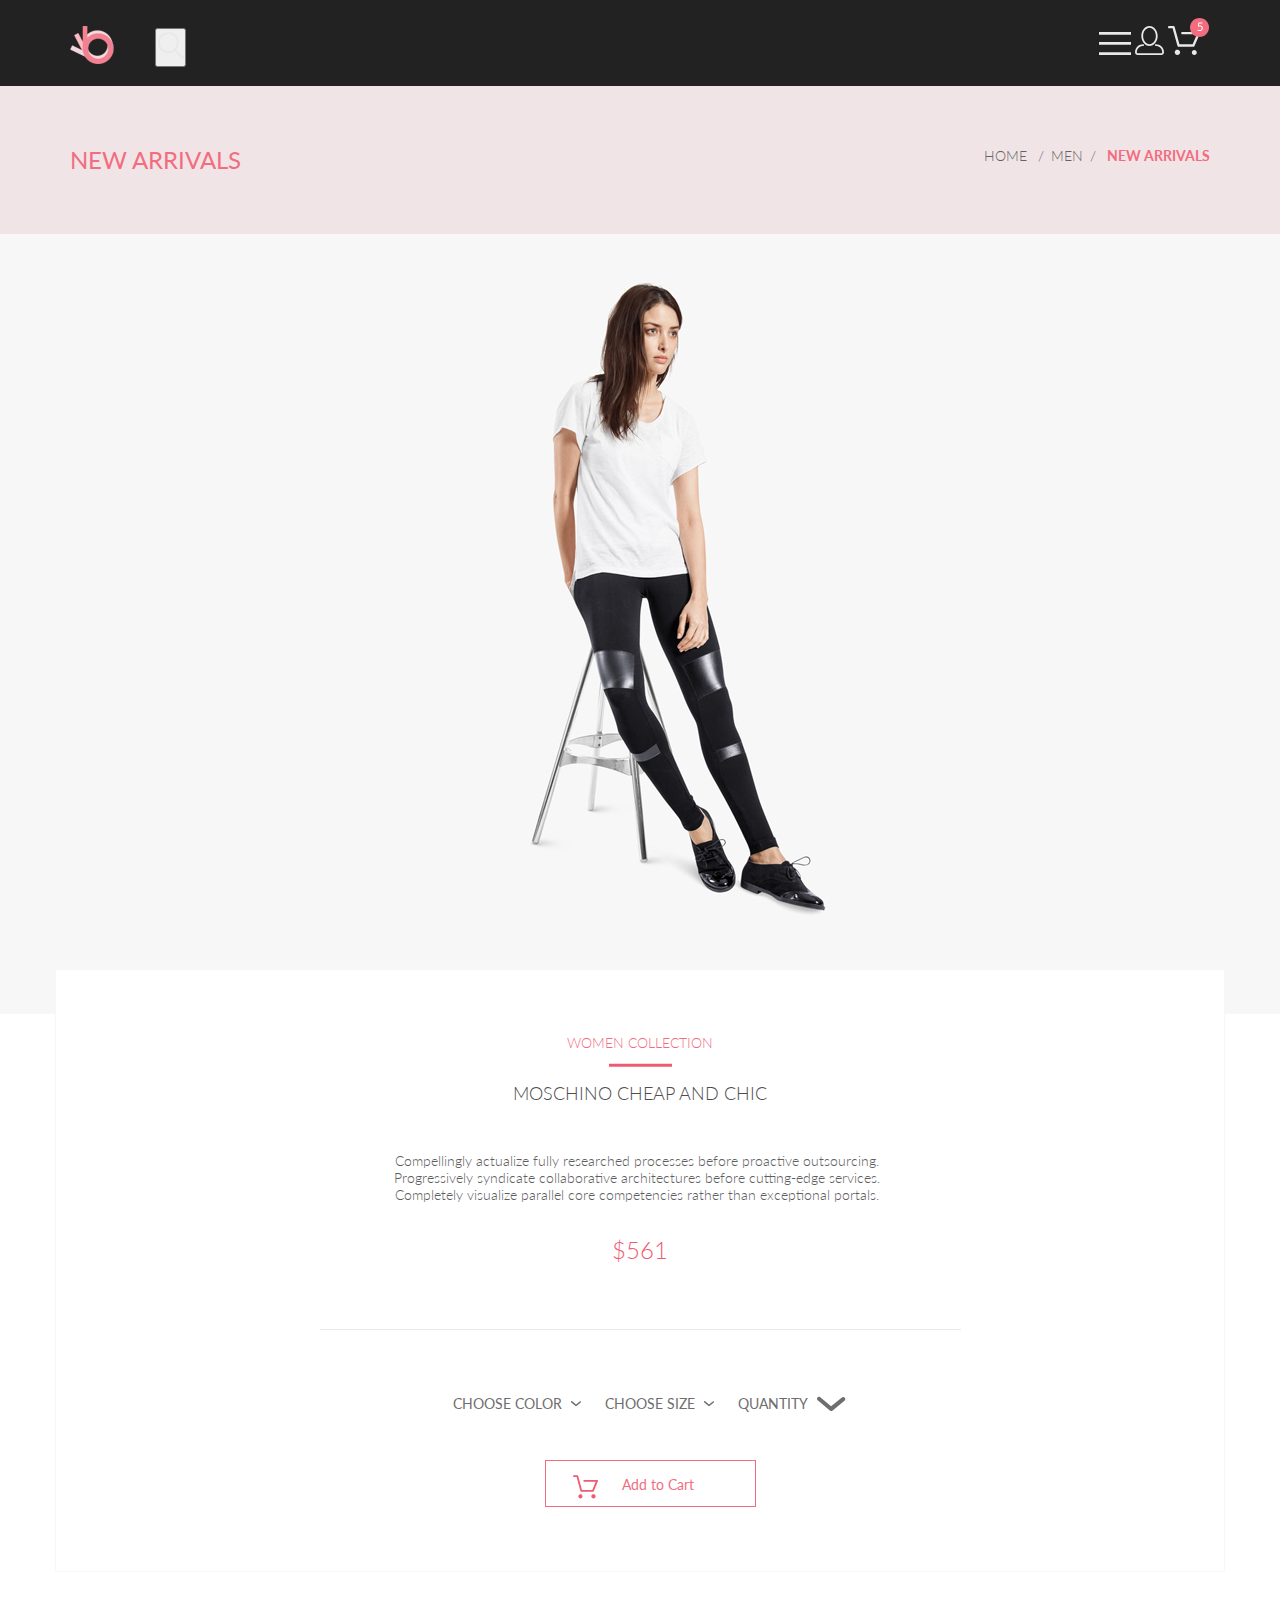
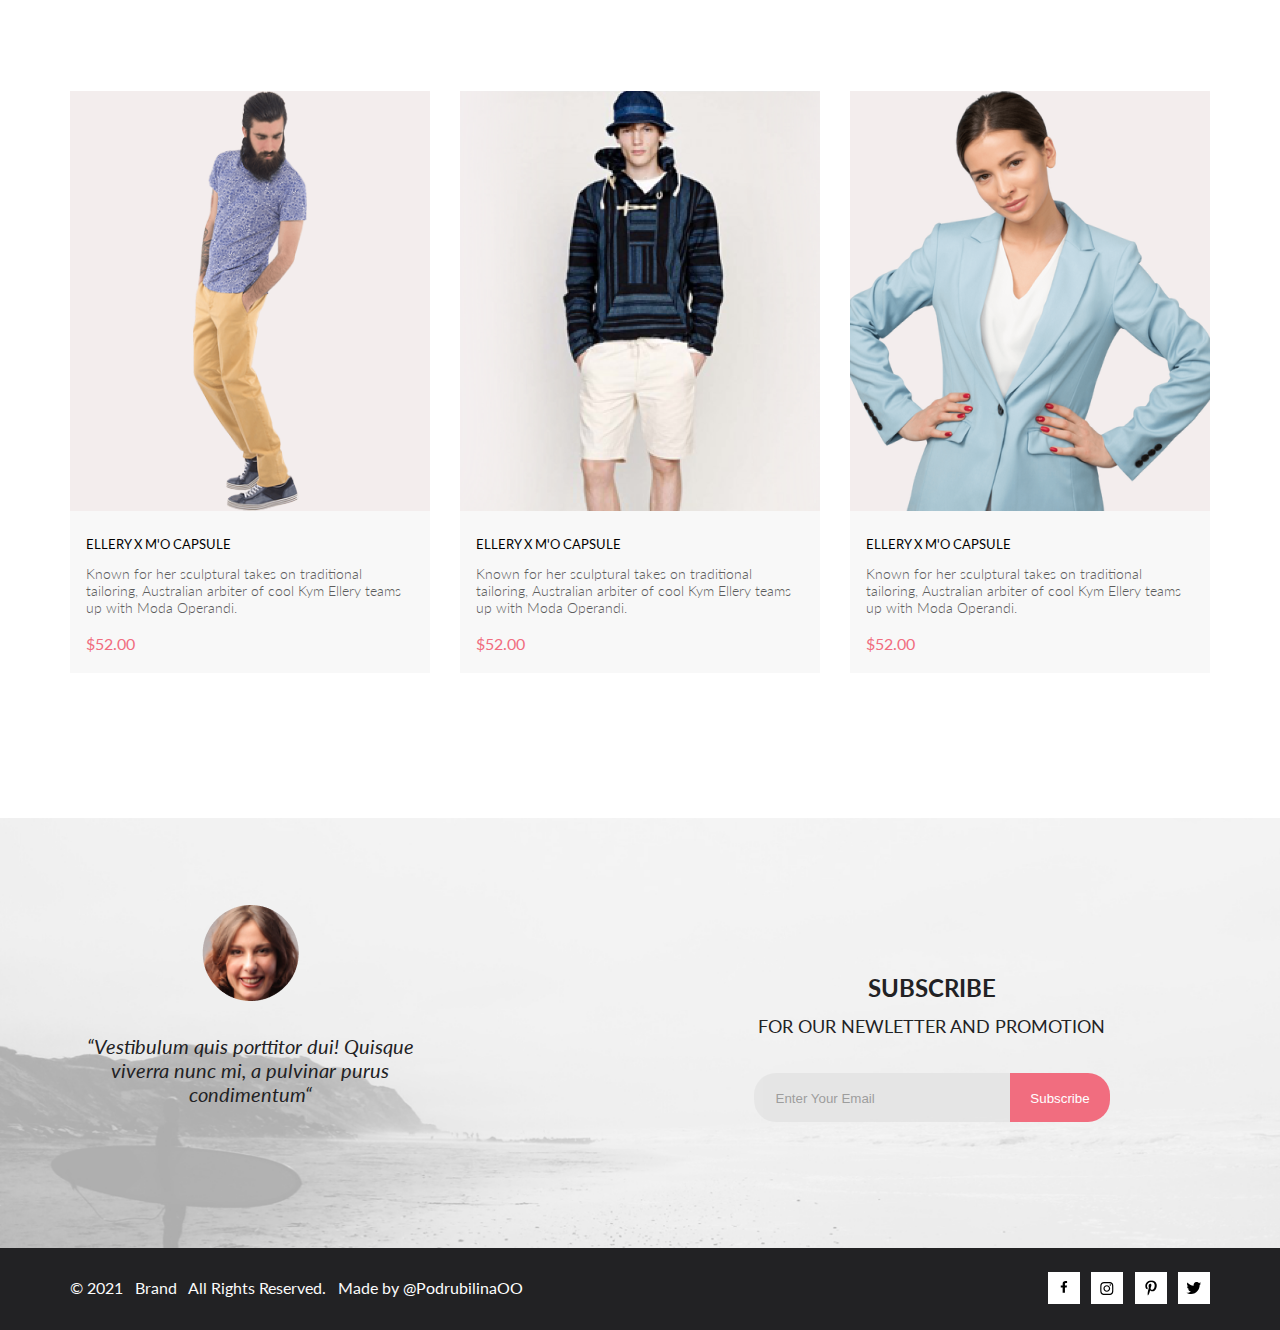
==== card.html @ dadfc2e2 "Add all files" ====
<!DOCTYPE html>
<html lang="en">

<head>
    <meta charset="UTF-8">
    <meta http-equiv="X-UA-Compatible" content="IE=edge">
    <meta name="viewport" content="width=, initial-scale=1.0">
    <title>Product card</title>

    <link rel="preconnect" href="https://fonts.googleapis.com">
    <link rel="preconnect" href="https://fonts.gstatic.com" crossorigin>
    <link href="https://fonts.googleapis.com/css2?family=Lato:ital,wght@0,300;0,400;0,700;0,900;1,400&display=swap"
        rel="stylesheet">

    <link rel="stylesheet" href="styles/styles.css">
</head>

<body>

    <!-----------------Sprite------------------->

    <svg style="display: none;">

        <symbol id="facebook" viewBox="0 0 11 16">
            <g>
                <path
                    d="M9.08836 8.28L9.50686 5.61602H6.89022V3.88729C6.89022 3.15847 7.25574 2.44806 8.42765 2.44806H9.61722V0.179975C9.61722 0.179975 8.53772 0 7.50561 0C5.35073 0 3.9422 1.27593 3.9422 3.5857V5.61602H1.54688V8.28H3.9422V14.72H6.89022V8.28H9.08836Z" />
            </g>

        </symbol>
        <symbol id="instagram" viewBox="0 0 16 17">
            <g>
                <path
                    d="M8.13897 4.68159C6.02383 4.68159 4.31774 6.38491 4.31774 8.49663C4.31774 10.6083 6.02383 12.3117 8.13897 12.3117C10.2541 12.3117 11.9602 10.6083 11.9602 8.49663C11.9602 6.38491 10.2541 4.68159 8.13897 4.68159ZM8.13897 10.9769C6.77211 10.9769 5.65467 9.8646 5.65467 8.49663C5.65467 7.12866 6.76878 6.01636 8.13897 6.01636C9.50915 6.01636 10.6233 7.12866 10.6233 8.49663C10.6233 9.8646 9.50583 10.9769 8.13897 10.9769ZM13.0078 4.52554C13.0078 5.02026 12.6087 5.41538 12.1165 5.41538C11.621 5.41538 11.2252 5.01694 11.2252 4.52554C11.2252 4.03413 11.6243 3.63569 12.1165 3.63569C12.6087 3.63569 13.0078 4.03413 13.0078 4.52554ZM15.5386 5.42866C15.4821 4.23667 15.2094 3.18081 14.3347 2.31089C13.4634 1.44097 12.4058 1.1687 11.2119 1.10894C9.9814 1.03921 6.29321 1.03921 5.0627 1.10894C3.8721 1.16538 2.81453 1.43765 1.93987 2.30757C1.06522 3.17749 0.795836 4.23335 0.735973 5.42534C0.666134 6.65386 0.666134 10.3361 0.735973 11.5646C0.79251 12.7566 1.06522 13.8124 1.93987 14.6824C2.81453 15.5523 3.86878 15.8246 5.0627 15.8843C6.29321 15.9541 9.9814 15.9541 11.2119 15.8843C12.4058 15.8279 13.4634 15.5556 14.3347 14.6824C15.2061 13.8124 15.4788 12.7566 15.5386 11.5646C15.6085 10.3361 15.6085 6.65718 15.5386 5.42866ZM13.949 12.8828C13.6895 13.5335 13.1874 14.0349 12.5322 14.2972C11.5511 14.6857 9.22314 14.596 8.13897 14.596C7.05479 14.596 4.72348 14.6824 3.74573 14.2972C3.09389 14.0382 2.59171 13.5369 2.32898 12.8828C1.93987 11.9033 2.02967 9.57905 2.02967 8.49663C2.02967 7.41421 1.9432 5.08667 2.32898 4.1105C2.58838 3.45972 3.09056 2.95835 3.74573 2.69604C4.7268 2.30757 7.05479 2.39722 8.13897 2.39722C9.22314 2.39722 11.5545 2.31089 12.5322 2.69604C13.184 2.95503 13.6862 3.4564 13.949 4.1105C14.3381 5.08999 14.2483 7.41421 14.2483 8.49663C14.2483 9.57905 14.3381 11.9066 13.949 12.8828Z" />

            </g>
        </symbol>

        <symbol id="pinterest" viewBox="0 0 13 16">
            <g>
                <path
                    d="M6.74032 0.203125C3.55564 0.203125 0.408203 2.34063 0.408203 5.8C0.408203 8 1.63738 9.25 2.38233 9.25C2.68963 9.25 2.86655 8.3875 2.86655 8.14375C2.86655 7.85313 2.13091 7.23438 2.13091 6.025C2.13091 3.5125 4.03055 1.73125 6.4889 1.73125C8.60271 1.73125 10.1671 2.94062 10.1671 5.1625C10.1671 6.82187 9.50597 9.93437 7.36422 9.93437C6.59133 9.93437 5.93018 9.37187 5.93018 8.56563C5.93018 7.38438 6.74963 6.24062 6.74963 5.02187C6.74963 2.95312 3.835 3.32812 3.835 5.82812C3.835 6.35313 3.90018 6.93437 4.13298 7.4125C3.70463 9.26875 2.82931 12.0344 2.82931 13.9469C2.82931 14.5375 2.91311 15.1188 2.96899 15.7094C3.07452 15.8281 3.02175 15.8156 3.18316 15.7563C4.74757 13.6 4.69169 13.1781 5.3994 10.3562C5.78119 11.0875 6.76826 11.4812 7.55046 11.4812C10.8469 11.4812 12.3275 8.24688 12.3275 5.33125C12.3275 2.22813 9.66427 0.203125 6.74032 0.203125Z" />
            </g>
        </symbol>

        <symbol id="twitter" viewBox="0 0 17 14">
            <g>
                <path
                    d="M14.417 3.74052C14.427 3.88264 14.427 4.0248 14.427 4.16692C14.427 8.50192 11.1498 13.4969 5.15986 13.4969C3.31448 13.4969 1.60022 12.9588 0.158203 12.0248C0.420396 12.0552 0.67247 12.0654 0.944752 12.0654C2.46741 12.0654 3.8691 11.5476 4.98843 10.6644C3.5565 10.6339 2.3565 9.68977 1.94305 8.39027C2.14475 8.4207 2.34642 8.44102 2.5582 8.44102C2.85063 8.44102 3.14308 8.40039 3.41533 8.32936C1.92291 8.02477 0.803551 6.70498 0.803551 5.11108V5.07048C1.23715 5.31414 1.74139 5.46642 2.2758 5.4867C1.39849 4.89786 0.823727 3.8928 0.823727 2.75573C0.823727 2.14661 0.985041 1.58823 1.26741 1.10092C2.87077 3.09077 5.28086 4.39023 7.98334 4.53239C7.93293 4.28873 7.90266 4.03495 7.90266 3.78114C7.90266 1.97402 9.35477 0.501953 11.1598 0.501953C12.0976 0.501953 12.9446 0.897891 13.5396 1.53748C14.2757 1.39536 14.9816 1.12123 15.6068 0.745609C15.3648 1.50705 14.8505 2.14664 14.1749 2.5527C14.8304 2.48167 15.4657 2.29889 16.0505 2.04511C15.6069 2.69483 15.0522 3.27348 14.417 3.74052Z" />
            </g>
        </symbol>

        <symbol id="basket" viewBox="0 0 27 25">
            <g>
                <path
                    d="M5.49847 22.185C5.50635 21.752 5.64091 21.3309 5.88519 20.9748C6.12947 20.6186 6.47261 20.3431 6.87158 20.1828C7.27055 20.0226 7.7076 19.9848 8.12781 20.0741C8.54802 20.1635 8.93269 20.376 9.23358 20.685C9.53447 20.994 9.73817 21.3857 9.81909 21.811C9.90002 22.2363 9.85453 22.6763 9.68842 23.0756C9.52231 23.475 9.24296 23.8161 8.88538 24.0559C8.52779 24.2957 8.10791 24.4237 7.67847 24.4237C7.38955 24.4211 7.10399 24.3611 6.83807 24.2472C6.57216 24.1333 6.3311 23.9676 6.12866 23.7597C5.92623 23.5518 5.76639 23.3057 5.65826 23.0355C5.55013 22.7653 5.49584 22.4763 5.49847 22.185ZM21.3045 24.4237C20.8711 24.4303 20.4453 24.3087 20.0797 24.074C19.7141 23.8393 19.4247 23.5017 19.2471 23.103C19.0696 22.7042 19.0117 22.2618 19.0806 21.8303C19.1496 21.3988 19.3423 20.9971 19.6351 20.6748C19.9278 20.3524 20.3077 20.1236 20.728 20.0165C21.1482 19.9095 21.5903 19.929 21.9997 20.0724C22.4091 20.2159 22.7679 20.4771 23.0317 20.8238C23.2956 21.1706 23.453 21.5877 23.4845 22.0236C23.5269 22.6155 23.3369 23.2004 22.9555 23.6523C22.7706 23.8745 22.5436 24.0574 22.2877 24.1901C22.0319 24.3227 21.7524 24.4025 21.4655 24.4247L21.3045 24.4237ZM8.59351 17.4855C8.38116 17.4851 8.17488 17.414 8.00671 17.2833C7.83855 17.1525 7.71792 16.9694 7.66351 16.7624L3.73651 2.19527H0.978516C0.719001 2.19527 0.470064 2.09128 0.28656 1.90622C0.103056 1.72116 0 1.47018 0 1.20847C0 0.946764 0.103056 0.695782 0.28656 0.510726C0.470064 0.325669 0.719001 0.22168 0.978516 0.22168H4.45752C4.66982 0.222254 4.876 0.293463 5.04413 0.424184C5.21226 0.554905 5.33295 0.737883 5.38751 0.944787L9.31451 15.5119H20.0185L23.5765 7.12665H11.7185C11.459 7.12665 11.2101 7.02266 11.0266 6.83761C10.8431 6.65255 10.74 6.40157 10.74 6.13986C10.74 5.87815 10.8431 5.62717 11.0266 5.44211C11.2101 5.25705 11.459 5.15306 11.7185 5.15306H25.0535C25.2131 5.15352 25.3701 5.19451 25.5099 5.27223C25.6497 5.34995 25.7679 5.46195 25.8535 5.59784C25.9413 5.73569 25.9945 5.89303 26.0084 6.05627C26.0224 6.21951 25.9966 6.38368 25.9335 6.53465L21.5425 16.8935C21.469 17.0684 21.3462 17.2177 21.1895 17.3229C21.0327 17.4281 20.8488 17.4846 20.6605 17.4855H8.59351Z" />
            </g>
        </symbol>


    </svg>




    <!-----------------Header------------------->

    <header class="header">
        <div class="container">
            <div class="header__inner">

                <div class="header__left">
                    <a href="index.html"><img src="img/header/header__logo.png" alt=""></a>

                    <form class="header__form">
                        <button class="header__button"><img src="img/header/header__search.svg" alt=""></button>
                        <!-- <input class="header__input" type="text" placeholder=""> -->
                    </form>

                </div>

                <div class="header__right">
                    <a class="header__item--burger" href="#"><img src="img/header/header__burger.svg" alt=""></a>
                    <a class="header__item--registration" href="registration.html"><img
                            src="img/header/header__profile.svg" alt=""></a>
                    <a class="header__item--basket" href="basket.html"><img src="img/header/header__basket.svg"
                            alt=""></a>
                </div>

            </div>
        </div>
    </header>

    <!-------------------Menu------------------->

    <div class="menu">
        <div class="container">
            <div class="menu__inner">

                <h2 class="menu__title">NEW ARRIVALS</h2>

                <div class="menu__items">
                    <a href="index.html" class="menu__item">HOME</a>
                    <a href="catalog.html" class="menu__item menu__item--slash">MEN</a>
                    <a href="catalog.html" class="menu__item">NEW ARRIVALS</a>
                </div>

            </div>
        </div>
    </div>

    <!-------------------Illustration------------------->

    <div class="illustration">
        <div class="container">
            <div class="illustration__inner">
                <div class="illustration__img">
                    <img src="img/card/illustration__img.jpg" alt="">
                </div>
            </div>
        </div>
    </div>


    <!-------------------Card------------------->

    <div class="card">
        <div class="container card__box">

            <div class="card__inner ">
                <div class="card__item--up">
                    <div class="card__category">WOMEN COLLECTION</div>
                    <img class="card__dash" src="img/card/card__dash.svg" alt="">
                    <h2 class="card__name">MOSCHINO CHEAP AND CHIC</h2>
                    <h3 class="card__description">Compellingly actualize fully researched processes before proactive
                        outsourcing. Progressively syndicate collaborative architectures before cutting-edge services.
                        Completely visualize parallel core competencies rather than exceptional portals.</h3>
                    <p class="card__price">$561</p>
                </div>

                <div class="card__item--down">

                    <div class="card__filter">

                        <!--color-->
                        <div class="filter__item">
                            <div class="filter__name">CHOOSE COLOR</div>
                            <img src="img/card/card__arrow.svg" alt="">
                        </div>

                        <!--size-->
                        <div class="filter__item">
                            <div class="filter__name">CHOOSE SIZE</div>
                            <img src="img/card/card__arrow.svg" alt="">
                        </div>

                        <!--quantity-->
                        <div class="filter__item">
                            <div class="filter__name">QUANTITY</div>
                            <img src="img/card/card__arrow.svg" alt="">
                        </div>

                    </div>

                    <!-- Вариант 1 -->

                    <!-- <a class="card__button" href="basket.html" target="_blank">
                        <svg class="card__img">
                            <use xlink:href="#basket"></use>
                        </svg>
                        <div class="card__text">Add to Cart</div>
                    </a> -->

                    <!-- Вариант 2 -->

                    <a class="card__button" href="basket.html">
                        <img class="card__img" src="img/card/card__basket.svg" alt="">
                        <div class="card__text">Add to Cart</div>
                    </a>

                    <!-- Вариант 3 -->

                    <!-- <button class="card__button">
                        <img class="card__img" src="img/card/card__basket.svg" alt="">
                        <div class="card__text">Add to Cart</div>
                    </button> -->

                </div>
            </div>

        </div>
    </div>



    <!-------------------Products------------------->

    <!--Newcomings-->

    <div class="products">
        <div class="container">

            <div class="products__inner">

                <div class="products__item">

                    <img src="img/products/products__item-04.png" alt="">

                    <a href="card.html" class="products__content">
                        <h2 class="item__title">ELLERY X M'O CAPSULE</h2>
                        <h3 class="item__subtitle">Known for her sculptural takes on traditional tailoring, Australian
                            arbiter of cool Kym Ellery teams up with Moda Operandi.</h3>
                        <p class="item__text">$52.00</p>
                    </a>

                    <div class="products__mask">
                        <a class="mask__link" href="basket.html">
                            <img class="mask__img" src="img/products/products__button--mask.svg" alt="">
                            <div class="mask__text">Add to Cart</div>
                        </a>
                    </div>

                </div>

                <div class="products__item">

                    <img src="img/products/products__item-03.png" alt="">

                    <a href="card.html" class="products__content">
                        <h2 class="item__title">ELLERY X M'O CAPSULE</h2>
                        <h3 class="item__subtitle">Known for her sculptural takes on traditional tailoring, Australian
                            arbiter of cool Kym Ellery teams up with Moda Operandi.</h3>
                        <p class="item__text">$52.00</p>
                    </a>

                    <div class="products__mask">
                        <a class="mask__link" href="basket.html">
                            <img class="mask__img" src="img/products/products__button--mask.svg" alt="">
                            <div class="mask__text">Add to Cart</div>
                        </a>
                    </div>

                </div>

                <div class="products__item">

                    <img src="img/products/products__item-06.png" alt="">

                    <a href="card.html" class="products__content">
                        <h2 class="item__title">ELLERY X M'O CAPSULE</h2>
                        <h3 class="item__subtitle">Known for her sculptural takes on traditional tailoring, Australian
                            arbiter of cool Kym Ellery teams up with Moda Operandi.</h3>
                        <p class="item__text">$52.00</p>
                    </a>

                    <div class="products__mask">
                        <a class="mask__link" href="basket.html">
                            <img class="mask__img" src="img/products/products__button--mask.svg" alt="">
                            <div class="mask__text">Add to Cart</div>
                        </a>
                    </div>

                </div>

            </div>

        </div>
    </div>


    <!-----------------Feedback----------------->

    <div class="feedback">
        <div class="container">

            <div class="feedback__inner">

                <div class="feedback__review">
                    <img src="img/feedback/feedback__img.png" alt="">
                    <p class="feedback__text">“Vestibulum quis porttitor dui! Quisque viverra nunc mi, a pulvinar purus
                        condimentum“</p>
                </div>

                <div class="feedback__subscribe">

                    <h4 class="feedback__title">SUBSCRIBE</h4>
                    <h5 class="feedback__subtitle">FOR OUR NEWLETTER AND PROMOTION</h5>

                    <form action="#" class="feedback__form">
                        <input class="feedback__input" type="email" placeholder="Enter Your Email" name="email"
                            minlength="3" required>
                        <input class="feedback__button" type="submit" value="Subscribe"></input>
                    </form>

                </div>

            </div>
        </div>
    </div>

    <!-----------------Footer------------------->

    <footer class="footer">
        <div class="container">

            <div class="footer__innner">

                <p class="footer__copyright">© 2021 &nbsp; Brand &nbsp; All Rights Reserved. &nbsp; Made by <a
                        class="copyright__link" href="https://www.instagram.com/podrubilina00/" target="_blank">
                        @PodrubilinaOO</a></p>

                <div class="social">
                    <a class="social__item" href="#" target="_blank">
                        <svg class="social__icon social__icon--fb ">
                            <use xlink:href="#facebook"></use>
                        </svg>
                    </a>

                    <a class="social__item" href="#" target="_blank">
                        <svg class="social__icon social__icon--inst">
                            <use xlink:href="#instagram"></use>
                        </svg>
                    </a>

                    <a class="social__item" href="#" target="_blank">
                        <svg class="social__icon social__icon--pin">
                            <use xlink:href="#pinterest"></use>
                        </svg>
                    </a>

                    <a class="social__item" href="#" target="_blank">
                        <svg class="social__icon social__icon--twit">
                            <use xlink:href="#twitter"></use>
                        </svg>
                    </a>
                </div>

            </div>

        </div>
    </footer>

</body>

</html>
---- styles/styles.css ----
* {
    margin: 0;
    padding: 0;
    box-sizing: border-box;
}

body {
    font-family: 'Lato', sans-serif;
}

/*Container*/
/*------------------------------*/
.container {
    max-width: 1170px;
    margin: 0 auto;
    width: 100%;

    padding-left: 15px;
    padding-right: 15px;
}

/*---------------INDEX-----------------*/

/*Header*/
/*------------------------------*/

.header {
    background: #222222;
}

.header__inner {
    display: flex;
    justify-content: space-between;

    padding-top: 18px;
    padding-bottom: 19px;
}

.header__left {
    display: flex;
    margin-top: 8px;
}

.header__form {
    display: flex;
    padding-left: 41px;
    margin-top: 2px;
}

.header__item {
    padding-left: 33px;
    text-decoration: none;
    fill: #E8E8E8;

    transition: fill .2s linear;
}

.header__item:first-child {
    padding-left: 0;
}

.header__item:hover {
    fill: #F16D7F;
}

.header__icon {
    margin-top: 8px;
}

.header__icon--search {
    width: 26px;
    height: 27px;
}

.header__icon--burger {
    width: 32px;
    height: 23px;
}

.header__icon--reg {
    width: 29px;
    height: 29px;
}

.header__icon--basket {
    width: 41px;
    height: 37px;
}


/*Promo*/
/*------------------------------*/

.promo {
    background: #F1E4E6;
    height: 764px;
}

.promo__content {
    display: flex;
    margin-left: -231px;
}

.promo__title {
    padding-left: 91px;
    display: flex;
    align-items: center;
    min-height: 93px;
}

.promo__title--big {
    font-weight: 900;
    font-size: 48px;
    line-height: 58px;
    color: #222222;
}

.promo__title--normal {
    padding-left: 16px;
    border-width: 16px;
    border-color: #F16D7F;
    border-left-style: solid;
    font-weight: 700;
    font-size: 32px;
    line-height: 38px;
    color: #222222;
}

.promo__title--pink {
    font-weight: 700;
    font-size: 32px;
    line-height: 38px;
    color: #F16D7F;
}

/*Categories*/
/*------------------------------*/

.categories {
    padding-top: 65px;
    padding-bottom: 49px;
}

.categories__inner {
    display: flex;
    flex-direction: column;
}

.categories__items {
    display: flex;
    justify-content: space-between;
    flex-wrap: wrap;
    padding-bottom: 30px;
}

.categories__item {
    cursor: pointer;

    width: 360px;
    height: 260px;

    position: relative;
}

.categories__item--long {
    position: relative;
    cursor: pointer;
}

.cotigories__img {
    position: absolute;
    z-index: 1;
}

.categories__content {
    display: flex;
    flex-direction: column;
    justify-content: center;
    text-align: center;


    width: 100%;
    height: 100%;

    top: 0;
    left: 0;

    background: rgba(33, 22, 22, 0.7);

    position: absolute;
    z-index: 2;

    transition: background .2s linear;
}

.categories__content:hover {
    background: rgba(33, 22, 22, 0.5);
}

.categories__title {
    font-weight: 400;
    font-size: 16px;
    line-height: 19px;
    color: #FFF;
}


.categories__subtitle {
    font-weight: 700;
    font-size: 24px;
    line-height: 29px;
    color: #F16D7F;
}

/*Products*/
/*------------------------------*/

.products {
    padding-top: 31px;
    padding-bottom: 96px;

    text-align: center;
}

.poducts__text {
    padding-bottom: 48px;
    text-align: center;
}

.products__title {
    padding-bottom: 6px;
    font-weight: 400;
    font-size: 30px;
    line-height: 36px;
    color: #222222;
}

.products__subtitle {
    font-weight: 400;
    font-size: 14px;
    line-height: 17px;
    color: #9F9F9F;
}


.products__inner {
    margin-top: 19px;
    display: flex;
    flex-wrap: wrap;
    justify-content: space-between;
    margin-bottom: 19px;

}

.products__item {

    display: flex;
    flex-direction: column;
    justify-content: end;

    cursor: pointer;

    width: 360px;
    height: 581px;

    margin-bottom: 30px;
    background: #F8F8F8;

    text-align: left;

    transition: box-shadow .3s linear;
}

.products__item:hover {
    box-shadow: 5px 10px 20px rgba(0, 0, 0, 0.295);
}

.products__content {
    text-decoration: none;
}

.item__title {
    padding: 25px 28px 13px 16px;
    font-weight: 400;
    font-size: 13px;
    line-height: 16px;
    color: #000000;
}

.item__subtitle {
    padding-bottom: 18px;
    padding-left: 16px;
    padding-right: 28px;

    font-weight: 300;
    font-size: 14px;
    line-height: 17px;

    color: #5D5D5D;
}

.item__text {
    padding-bottom: 20px;
    padding-left: 16px;
    padding-right: 28px;

    font-weight: 400;
    font-size: 16px;
    line-height: 19px;

    color: #F16D7F;
}

.products__mask {
    opacity: 0;

    margin-bottom: 161px;

    width: 360px;
    height: 420px;

    text-align: center;

    position: absolute;
    background: rgba(58, 56, 56, 0.76);

    transition: opacity .3s linear;
}

.products__mask:hover {
    opacity: 1;
}

.mask__link {
    display: flex;
    justify-content: center;
    align-items: center;
    background: none;

    margin-top: 188.5px;
    margin-left: 111.5px;

    padding: 11px 16px 8px 13px;

    text-decoration: none;

    cursor: pointer;

    width: 138px;
    height: 43px;
    border: 1px solid #FFF;

    transition: background .2s linear;
}

.mask__link:hover {
    background: rgba(58, 56, 56, 0.76);
}

.mask__img {
    width: 26px;
    height: 24px;
}

.mask__text {
    margin-left: 9px;
    font-weight: 400;
    font-size: 14px;
    line-height: 17px;

    color: #FFFFFF;
}


.products__link {
    display: inline-block;
    vertical-align: top;
    cursor: pointer;

    padding: 14px 38px;
    border: 1px solid #F16D7F;

    text-align: center;
    background-color: #FFF;

    text-decoration: none;

    font-weight: 400;
    font-size: 16px;
    line-height: 19px;

    color: #F26376;

    transition: background .3s linear;
}

.products__link:hover {
    background: #F16D7F;
    color: #FFF;
}

/*Features*/
/*------------------------------*/

.features {
    padding-top: 104px;
    padding-bottom: 104px;

    text-align: center;

    background: #222224;
}

.features__inner {
    display: flex;
    /* justify-content: space-between; */
    flex-wrap: wrap;
}

.features__item {
    width: 360px;
    margin-left: 30px;
}

.features__item:first-child {
    margin-left: 0;
}

.features__title {
    margin-top: 28px;
    margin-bottom: 16px;

    font-weight: 400;
    font-size: 19.96px;
    line-height: 24px;

    color: #FBFBFB;
}

.features__title--02 {
    margin-top: 21px;
}

.features__title--03 {
    margin-top: 27px;
}

.features__text {
    padding: 0 30px;
    width: 360px;
    font-weight: 300;
    font-size: 14px;
    line-height: 17px;

    color: #FBFBFB;
}


/*Feedback*/
/*------------------------------*/

.feedback {
    padding-top: 87px;
    padding-bottom: 126px;
    background: rgba(244, 244, 244, 0.7) url("../img/feedback/feedback__bg.jpg") center no-repeat;

    background-size: cover;

    text-align: center;
}

.feedback__inner {
    display: flex;
    justify-content: space-between;
    flex-wrap: wrap;
}

.feedback__review {
    width: 360px;
}

.feedback__text {
    padding-top: 30px;


    font-weight: 400;
    font-size: 20px;
    line-height: 24px;

    font-style: italic;

    color: #222224;

}

.feedback__subscribe {
    width: 557px;
}

.feedback__title {
    padding-top: 63px;
    padding-bottom: 3px;

    font-weight: 700;
    font-size: 24px;
    line-height: 40px;

    color: #222224;
}

.feedback__subtitle {
    padding-bottom: 32px;

    font-weight: 400;
    font-size: 18px;
    line-height: 30px;

    color: #222224;
}

.feedback__input {
    width: 256px;
    padding: 18px 64px 16px 22px;
    margin-right: 0;

    border-radius: 22px 0 0 22px;
    border: 0;
    outline: none;

    color: #222224;
    opacity: 0.67;

    background: #E1E1E1;
}

.feedback__button {
    margin-left: -4px;
    width: 100px;
    padding: 18px 7px 16px 8px;

    border-radius: 0 22px 22px 0;
    border: 0;
    cursor: pointer;

    color: #FFF;

    background: #F16D7F;

    transition: background .2s linear;
}

.feedback__button:hover {
    background: #E05C6E;
}

/*Footer*/
/*------------------------------*/

footer {
    padding-top: 24px;
    padding-bottom: 23px;

    background: #222224;
}

.footer__innner {
    display: flex;
    justify-content: space-between;
    flex-wrap: wrap;
}

.footer__copyright {
    margin-top: 6px;

    font-weight: 400;
    font-size: 16px;
    line-height: 19px;

    color: #FBFBFB;
}

.copyright__link {
    text-decoration: none;
    color: #fff;
    transition: 0.3s linear;
}

.copyright__link:hover {
    color: #f08694;
}


/*Social*/
/*------------------------------*/

.social__item {
    text-decoration: none;
}

.social__icon {
    margin-left: 7.29px;
    background: #FFF;
    fill: #000;

    width: 32px;
    height: 32px;

    transition: background .2s linear;
}

.social__icon:hover {
    background: #F16D7F;
    fill: #FFF;
}

.social__icon--fb {
    padding: 8px 11.83px 9.28px 11.55px;
    margin-left: 0;
}

.social__icon--inst {
    padding: 9.06px 8.6px 8.06px 7.95px;
}

.social__icon--pin {
    padding: 8.2px 9.6px 8.2px 9.93px;
}

.social__icon--twit {
    padding: 9.5px 7.61px 9.5px 7.95px;
}

/*--------------CATALOG---------------*/

/*Menu*/
/*------------------------------*/

.menu {
    height: 148px;
    background-color: #F1E4E6;
}

.menu__inner {
    display: flex;
    justify-content: space-between;
    padding-top: 59px;
}

.menu__title {
    font-weight: 400;
    font-size: 24px;
    line-height: 29px;

    color: #F16D7F;
}

.menu__title--minor {
    padding-top: 59px;
}

.menu__item {
    font-weight: 300;
    font-size: 14px;
    line-height: 17px;

    text-decoration: none;

    color: #636363;

    transition: color .2s linear;
}

.menu__item:hover {
    font-weight: 700;
    color: #F16D7F;
}

.menu__item:last-child {
    font-weight: 700;
    color: #F16D7F;
}

.menu__item--slash {
    text-decoration: none;

}

.menu__item--slash::before,
.menu__item--slash::after {
    content: "/";
    font-weight: 300;
    margin-right: 7px;
    margin-left: 7px;
    color: #636363
}

/*Filter*/
/*------------------------------*/

.filter {
    padding-top: 33px;
    padding-bottom: 45px;
    display: flex;
}

.filter__main {
    display: flex;
    width: 360px;
    margin-right: 30px;

    cursor: pointer;
    text-decoration: none;
}

.filter__text {

    font-weight: 600;
    font-size: 14px;
    line-height: 17px;

    color: #000000;
}

.filter__burger {
    margin-top: 4px;
    margin-left: 11px;
    width: 15px;
    height: 10px;
    fill: #000;
}

.filter__inner {
    display: flex;
}

.filter__item {
    display: flex;
    text-decoration: none;
}

.filter__name {
    font-weight: 400;
    font-size: 14px;
    line-height: 17px;

    color: #6F6E6E;
}

.filter__arrow {
    margin-top: 2.5px;
}

.filter__size {
    width: 360px;
}

/*Pagination*/
/*------------------------------*/

.pagination {


    max-width: 283px;
    margin: 0 auto;
    width: 100%;
}

.pagination__inner {
    padding: 12px 12px;
    border: 1px solid #EBEBEB;
}

.pagination__button {
    border: none;
    background: transparent;
}

.pagination__button:first-child {
    padding-right: 15px;
}

.pagination__arrow {

    width: 8px;
    height: 14px;
    fill: #000;
}

.pagination__link {
    margin-bottom: 2px;
    border: none;
    background: transparent;
    margin-right: 15px;

    cursor: pointer;

    text-decoration: none;
    font-weight: 300;
    font-size: 16px;
    line-height: 19px;

    color: #EBEBEB;

    transition: color .2s linear;
}

.pagination__link:hover {
    color: #EF5B70;
}

.pagination__link--active {
    color: #EF5B70;
}

.pagination__link:nth-child(7) {
    margin-right: 0px;
}

.pagination__ellipsis {
    color: #EBEBEB;
    margin: 0 -2px;

}


/*---------------CARD-----------------*/

/*Illustration*/
/*------------------------------*/

.illustration {
    padding-top: 11px;
    padding-bottom: 42px;
    background: #F7F7F7;
}

.illustration__inner {
    display: flex;
    justify-content: center;
    align-items: center;
}

/*Card*/
/*------------------------------*/

.card {
    margin-bottom: 70px;
}

.card__box {
    padding-top: 64px;
    padding-bottom: 64px;
    margin-top: -45px;
    background: #FFF;
    border: solid 1px;
    border-color: #F7F7F7;
}

.card__inner {
    max-width: 641px;
    margin: 0 auto;
    width: 100%;
}

.card__item--up {
    text-align: center;
    border-bottom: 1px solid #EAEAEA;
}

.card__category {

    font-weight: 300;
    font-size: 14px;
    line-height: 17px;

    color: #F16D7F;
}

.card__dash {
    padding-top: 12px;
    padding-bottom: 12px;
}

.card__name {
    font-weight: 300;
    font-size: 18px;
    line-height: 22px;

    color: #4D4D4D;
}

.card__description {
    padding-top: 48px;
    padding-bottom: 32px;

    margin-left: 42px;

    max-width: 550px;

    font-weight: 300;
    font-size: 14px;
    line-height: 17px;

    color: #5E5E5E;
}

.card__price {
    padding-bottom: 65px;

    font-weight: 300;
    font-size: 24px;
    line-height: 29px;

    color: #EF5B70;
}

.card__item--down {
    padding-top: 65px;
}

.card__filter {
    display: flex;
    justify-content: center;
}

.filter__item {
    display: flex;
    padding-left: 23px;
}

.filter__item:first-child {
    padding-left: 0;
}

.filter__name {

    margin-right: 9px;

    font-size: 14px;
    line-height: 17px;

    color: #6F6E6E;
}

.card__button {
    display: flex;
    justify-content: center;
    align-items: center;
    background: none;

    margin-top: 48px;
    margin-left: 225px;


    padding: 14.62px 56.5px 8.57px 23.5px;

    text-decoration: none;

    cursor: pointer;

    width: 211px;
    height: 47px;
    border: 1px solid #F16D7F;

    transition: background .2s linear;
}

.card__button:hover {
    background:
        rgba(239, 91, 112, .05);
}

.card__img {
    width: 26px;
    height: 24px;
    fill: #EF5B70;
}

.card__text {
    margin-left: 23px;

    margin-bottom: 5px;
    font-weight: 400;
    font-size: 14px;
    line-height: 17px;

    color: #F16D7F;
}

/*----------REGISTRATION------------*/

/*Registration*/
/*------------------------------*/

.registration {
    padding-top: 64px;
    padding-bottom: 96px;
}

.registration__inner {
    display: flex;
}

.registration__item--left {
    max-width: 360px;
    width: 100%;
}

.registration__headline {
    font-weight: 300;
    font-size: 16px;
    line-height: 19px;

    color: #222222;
}

.reg-input {
    margin-top: 20px;
    padding: 12.5px 270px 15.5px 16.73px;

    height: 45px;
    width: 360px;

    font-weight: 300;
    font-size: 13px;
    line-height: 16px;

    color: #B1B1B1;
}

.registration__text {
    padding-top: 16px;
    font-weight: 300;
    font-size: 13px;
    line-height: 16px;

    color: #B1B1B1;
}

.registration__item--right {
    margin-left: 128px;
}

.registration__title {
    font-weight: 300;
    font-size: 24px;
    line-height: 29px;

    color: #000000;
}

.registration__subtitle {
    padding-top: 22px;
    padding-bottom: 21px;

    width: 652px;

    font-weight: 300;
    font-size: 24px;
    line-height: 29px;

    color: #000000;
}

.registration__list {
    list-style-type: none;
}

.reg-list__item {
    margin-bottom: 16px;

    font-weight: 300;
    font-size: 24px;
    line-height: 29px;

    color: #000000
}

.reg-list__img {
    margin-right: 24px;
}
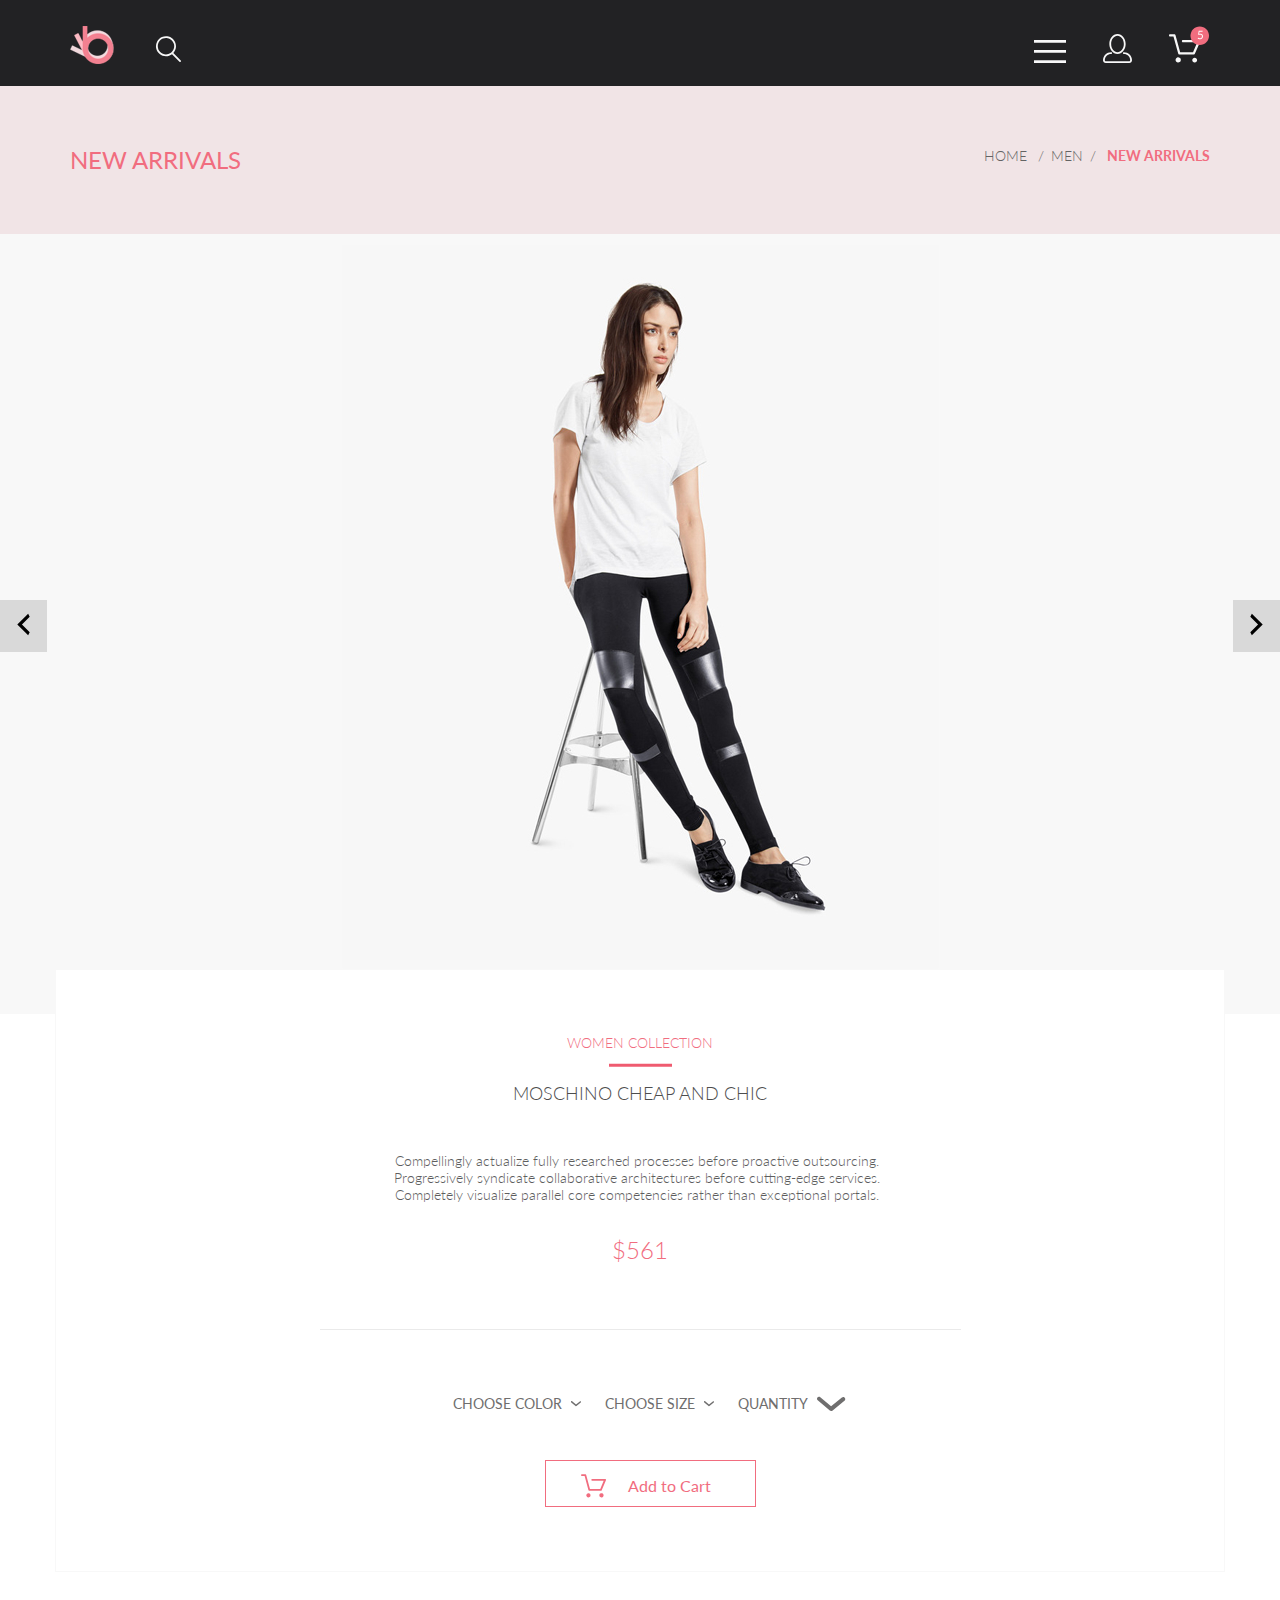
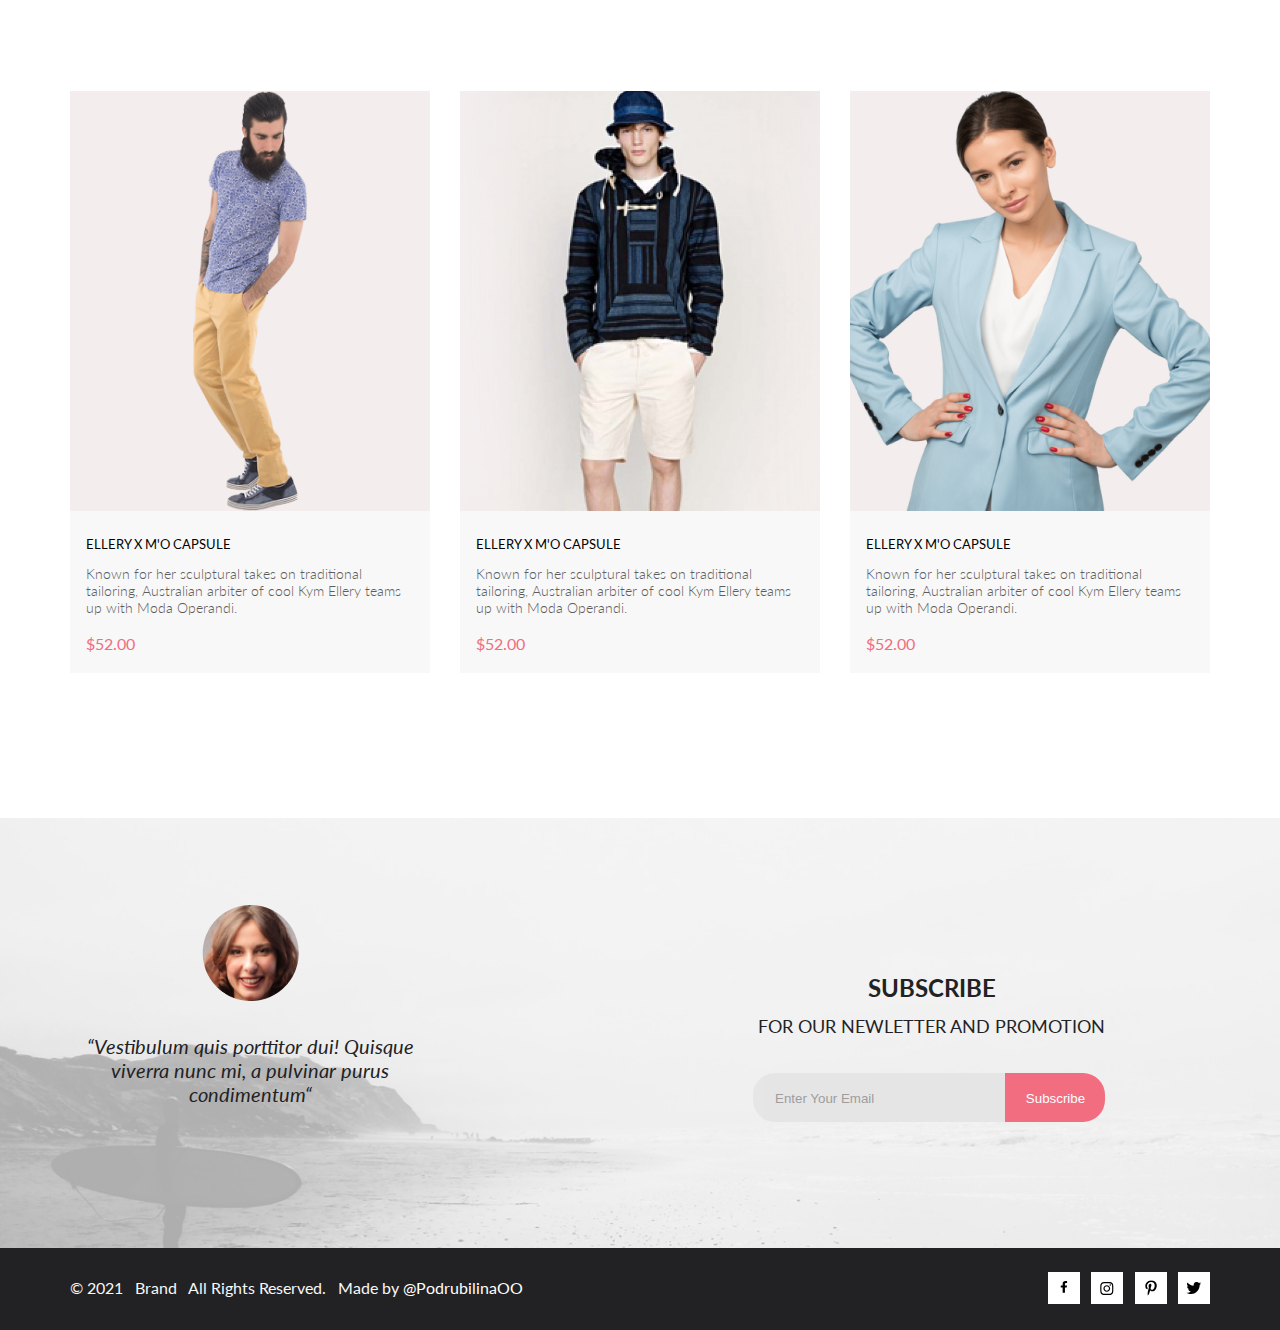
==== commit cf54f556: "Add preprocessor for Card page and fix styles a little" ====
--- a/card.html
+++ b/card.html
@@ -21,6 +21,41 @@
 
     <svg style="display: none;">
 
+        <!--Header-->
+
+        <symbol id="search" viewBox="0 0 27 28">
+            <g>
+                <path
+                    d="M19.0596 17.6259C20.6713 15.8658 21.6282 13.6048 21.7698 11.2225C21.9113 8.84018 21.2288 6.48173 19.8369 4.54318C18.445 2.60463 16.4285 1.20404 14.126 0.576619C11.8234 -0.0508009 9.3751 0.13316 7.19217 1.09761C5.00923 2.06205 3.22463 3.74825 2.13804 5.87302C1.05145 7.9978 0.729054 10.4318 1.225 12.7661C1.72094 15.1005 3.00501 17.1932 4.86158 18.6927C6.71814 20.1922 9.03413 21.0072 11.4206 21.0009C13.673 21.004 15.8645 20.27 17.6606 18.9109L25.4086 26.7179C25.4941 26.807 25.5965 26.8781 25.7099 26.927C25.8232 26.9759 25.9452 27.0017 26.0686 27.0029C26.1923 27.0033 26.3148 26.9782 26.4283 26.9292C26.5419 26.8801 26.6441 26.8082 26.7286 26.7179C26.9025 26.537 26.9997 26.2958 26.9997 26.0449C26.9997 25.794 26.9025 25.5528 26.7286 25.3719L19.0596 17.6259ZM2.88662 10.5009C2.89946 8.81563 3.41094 7.17187 4.35659 5.77685C5.30224 4.38183 6.63972 3.29801 8.20044 2.662C9.76115 2.02599 11.4752 1.86627 13.1266 2.20298C14.7779 2.53969 16.2926 3.35775 17.4797 4.55404C18.6668 5.75033 19.4732 7.27129 19.7972 8.92519C20.1212 10.5791 19.9483 12.2919 19.3002 13.8476C18.6522 15.4034 17.5581 16.7325 16.1559 17.6674C14.7536 18.6023 13.1059 19.1011 11.4206 19.1009C9.14916 19.0901 6.97482 18.1784 5.37484 16.566C3.77486 14.9537 2.87998 12.7724 2.88662 10.5009Z" />
+            </g>
+        </symbol>
+
+        <symbol id="burger" viewBox="0 0 32 23">
+            <g>
+                <path d="M0 23V20.31H32V23H0ZM0 12.76V10.07H32V12.76H0ZM0 2.69V0H32V2.69H0Z" />
+            </g>
+        </symbol>
+
+        <symbol id="profile" viewBox="0 0 29 29">
+            <g>
+                <path
+                    d="M14.5 19.937C19 19.937 22.656 15.464 22.656 9.968C22.656 4.472 19 0 14.5 0C13.3631 0.0217413 12.2463 0.303398 11.2351 0.823397C10.2239 1.34339 9.34507 2.08794 8.66602 3C7.12663 4.99573 6.30819 7.45381 6.34399 9.974C6.34399 15.465 10 19.937 14.5 19.937ZM14.5 1.813C18 1.813 20.844 5.472 20.844 9.969C20.844 14.466 17.998 18.125 14.5 18.125C11.002 18.125 8.15603 14.465 8.15503 9.969C8.15403 5.473 11 1.813 14.5 1.813ZM20.844 18.125C20.6036 18.125 20.373 18.2205 20.203 18.3905C20.033 18.5605 19.9375 18.7911 19.9375 19.0315C19.9375 19.2719 20.033 19.5025 20.203 19.6725C20.373 19.8425 20.6036 19.938 20.844 19.938C22.526 19.9399 24.1386 20.6088 25.3279 21.7982C26.5172 22.9875 27.1861 24.6 27.188 26.282C27.1875 26.5221 27.0918 26.7523 26.922 26.9221C26.7522 27.0918 26.5221 27.1875 26.282 27.188H2.71997C2.47985 27.1875 2.24975 27.0918 2.07996 26.9221C1.91016 26.7523 1.81449 26.5221 1.81396 26.282C1.81608 24.6001 2.48517 22.9877 3.67444 21.7985C4.86371 20.6092 6.47608 19.9401 8.15796 19.938C8.39824 19.938 8.62868 19.8425 8.79858 19.6726C8.96849 19.5027 9.06396 19.2723 9.06396 19.032C9.06396 18.7917 8.96849 18.5613 8.79858 18.3914C8.62868 18.2215 8.39824 18.126 8.15796 18.126C5.99541 18.1279 3.92201 18.9875 2.39258 20.5164C0.863144 22.0453 0.00264777 24.1185 0 26.281C0.000794067 27.0019 0.287502 27.693 0.797241 28.2027C1.30698 28.7125 1.99811 28.9992 2.71899 29H26.282C27.0027 28.9989 27.6936 28.7121 28.2031 28.2024C28.7126 27.6927 28.9992 27.0017 29 26.281C28.9974 24.1187 28.1372 22.0457 26.6083 20.5168C25.0793 18.9878 23.0063 18.1276 20.844 18.125Z" />
+            </g>
+        </symbol>
+
+        <symbol id="basket" viewBox="0 0 42 37">
+            <g>
+                <path
+                    d="M26.2009 37C25.5532 36.9738 24.9415 36.6948 24.4972 36.2227C24.0529 35.7506 23.8114 35.1232 23.8245 34.475C23.8376 33.8269 24.1043 33.2097 24.5673 32.7559C25.0303 32.3022 25.6527 32.048 26.301 32.048C26.9493 32.048 27.5717 32.3022 28.0347 32.7559C28.4977 33.2097 28.7644 33.8269 28.7775 34.475C28.7906 35.1232 28.549 35.7506 28.1047 36.2227C27.6604 36.6948 27.0488 36.9738 26.401 37H26.2009ZM6.75293 34.32C6.75293 33.79 6.91011 33.2718 7.20459 32.8311C7.49907 32.3904 7.91764 32.0469 8.40735 31.844C8.89705 31.6412 9.43594 31.5881 9.95581 31.6915C10.4757 31.7949 10.9532 32.0502 11.328 32.425C11.7028 32.7998 11.9581 33.2773 12.0615 33.7972C12.1649 34.317 12.1118 34.8559 11.9089 35.3456C11.7061 35.8353 11.3626 36.2539 10.9219 36.5483C10.4812 36.8428 9.96304 37 9.43298 37C9.08087 37.0003 8.73212 36.9311 8.40674 36.7966C8.08136 36.662 7.78569 36.4646 7.53662 36.2158C7.28755 35.9669 7.09001 35.6713 6.9552 35.3461C6.82039 35.0208 6.75098 34.6721 6.75098 34.32H6.75293ZM10.553 28.686C10.2935 28.6868 10.0409 28.6024 9.83411 28.4457C9.62727 28.2891 9.47758 28.0689 9.40796 27.819L4.57495 10.364H1.18201C0.868521 10.364 0.567859 10.2395 0.346191 10.0178C0.124523 9.79614 0 9.49549 0 9.18201C0 8.86852 0.124523 8.56787 0.346191 8.3462C0.567859 8.12454 0.868521 8.00001 1.18201 8.00001H5.46301C5.7225 7.99919 5.97504 8.08372 6.18176 8.24057C6.38848 8.39742 6.53784 8.61788 6.60693 8.86801L11.4399 26.323H24.6179L29.001 16.275H14.401C14.2428 16.2796 14.0854 16.2524 13.9379 16.1951C13.7904 16.1377 13.6559 16.0513 13.5424 15.9411C13.4288 15.8308 13.3386 15.6989 13.277 15.5532C13.2154 15.4074 13.1836 15.2508 13.1836 15.0925C13.1836 14.9343 13.2154 14.7776 13.277 14.6319C13.3386 14.4861 13.4288 14.3542 13.5424 14.2439C13.6559 14.1337 13.7904 14.0473 13.9379 13.9899C14.0854 13.9326 14.2428 13.9054 14.401 13.91H30.814C31.0097 13.91 31.2022 13.9587 31.3744 14.0517C31.5465 14.1448 31.6928 14.2793 31.7999 14.443C31.9078 14.6073 31.9734 14.7957 31.9908 14.9914C32.0083 15.1872 31.9771 15.3842 31.9 15.565L26.495 27.977C26.4026 28.1876 26.251 28.3668 26.0585 28.4927C25.866 28.6186 25.641 28.6858 25.411 28.686H10.553Z" />
+                <path
+                    d="M31.502 19C36.7487 19 41.002 14.7467 41.002 9.5C41.002 4.25329 36.7487 0 31.502 0C26.2552 0 22.002 4.25329 22.002 9.5C22.002 14.7467 26.2552 19 31.502 19Z"
+                    fill="#F16D7F" />
+                <path
+                    d="M30.8146 7.648C31.2626 7.552 31.6746 7.504 32.0506 7.504C32.4986 7.504 32.8946 7.57 33.2386 7.702C33.5826 7.834 33.8686 8.016 34.0966 8.248C34.3286 8.48 34.5026 8.754 34.6186 9.07C34.7386 9.386 34.7986 9.73 34.7986 10.102C34.7986 10.558 34.7186 10.97 34.5586 11.338C34.4026 11.706 34.1846 12.022 33.9046 12.286C33.6286 12.546 33.3026 12.746 32.9266 12.886C32.5506 13.026 32.1446 13.096 31.7086 13.096C31.4566 13.096 31.2146 13.07 30.9826 13.018C30.7506 12.97 30.5326 12.904 30.3286 12.82C30.1286 12.736 29.9426 12.64 29.7706 12.532C29.5986 12.424 29.4466 12.31 29.3146 12.19L29.6446 11.734C29.7166 11.63 29.8106 11.578 29.9266 11.578C30.0066 11.578 30.0966 11.61 30.1966 11.674C30.2966 11.734 30.4186 11.802 30.5626 11.878C30.7066 11.954 30.8746 12.024 31.0666 12.088C31.2626 12.148 31.4946 12.178 31.7626 12.178C32.0626 12.178 32.3326 12.13 32.5726 12.034C32.8126 11.938 33.0186 11.802 33.1906 11.626C33.3626 11.446 33.4946 11.232 33.5866 10.984C33.6786 10.736 33.7246 10.458 33.7246 10.15C33.7246 9.882 33.6846 9.64 33.6046 9.424C33.5286 9.208 33.4106 9.024 33.2506 8.872C33.0946 8.72 32.8986 8.602 32.6626 8.518C32.4266 8.434 32.1506 8.392 31.8346 8.392C31.6186 8.392 31.3926 8.41 31.1566 8.446C30.9246 8.482 30.6866 8.54 30.4426 8.62L29.7706 8.422L30.4606 4.402H34.5346V4.87C34.5346 5.022 34.4866 5.148 34.3906 5.248C34.2986 5.344 34.1386 5.392 33.9106 5.392H31.2106L30.8146 7.648Z"
+                    fill="white" />
+            </g>
+        </symbol>
+
         <symbol id="facebook" viewBox="0 0 11 16">
             <g>
                 <path
@@ -50,7 +85,7 @@
             </g>
         </symbol>
 
-        <symbol id="basket" viewBox="0 0 27 25">
+        <symbol id="basket-button" viewBox="0 0 27 25">
             <g>
                 <path
                     d="M5.49847 22.185C5.50635 21.752 5.64091 21.3309 5.88519 20.9748C6.12947 20.6186 6.47261 20.3431 6.87158 20.1828C7.27055 20.0226 7.7076 19.9848 8.12781 20.0741C8.54802 20.1635 8.93269 20.376 9.23358 20.685C9.53447 20.994 9.73817 21.3857 9.81909 21.811C9.90002 22.2363 9.85453 22.6763 9.68842 23.0756C9.52231 23.475 9.24296 23.8161 8.88538 24.0559C8.52779 24.2957 8.10791 24.4237 7.67847 24.4237C7.38955 24.4211 7.10399 24.3611 6.83807 24.2472C6.57216 24.1333 6.3311 23.9676 6.12866 23.7597C5.92623 23.5518 5.76639 23.3057 5.65826 23.0355C5.55013 22.7653 5.49584 22.4763 5.49847 22.185ZM21.3045 24.4237C20.8711 24.4303 20.4453 24.3087 20.0797 24.074C19.7141 23.8393 19.4247 23.5017 19.2471 23.103C19.0696 22.7042 19.0117 22.2618 19.0806 21.8303C19.1496 21.3988 19.3423 20.9971 19.6351 20.6748C19.9278 20.3524 20.3077 20.1236 20.728 20.0165C21.1482 19.9095 21.5903 19.929 21.9997 20.0724C22.4091 20.2159 22.7679 20.4771 23.0317 20.8238C23.2956 21.1706 23.453 21.5877 23.4845 22.0236C23.5269 22.6155 23.3369 23.2004 22.9555 23.6523C22.7706 23.8745 22.5436 24.0574 22.2877 24.1901C22.0319 24.3227 21.7524 24.4025 21.4655 24.4247L21.3045 24.4237ZM8.59351 17.4855C8.38116 17.4851 8.17488 17.414 8.00671 17.2833C7.83855 17.1525 7.71792 16.9694 7.66351 16.7624L3.73651 2.19527H0.978516C0.719001 2.19527 0.470064 2.09128 0.28656 1.90622C0.103056 1.72116 0 1.47018 0 1.20847C0 0.946764 0.103056 0.695782 0.28656 0.510726C0.470064 0.325669 0.719001 0.22168 0.978516 0.22168H4.45752C4.66982 0.222254 4.876 0.293463 5.04413 0.424184C5.21226 0.554905 5.33295 0.737883 5.38751 0.944787L9.31451 15.5119H20.0185L23.5765 7.12665H11.7185C11.459 7.12665 11.2101 7.02266 11.0266 6.83761C10.8431 6.65255 10.74 6.40157 10.74 6.13986C10.74 5.87815 10.8431 5.62717 11.0266 5.44211C11.2101 5.25705 11.459 5.15306 11.7185 5.15306H25.0535C25.2131 5.15352 25.3701 5.19451 25.5099 5.27223C25.6497 5.34995 25.7679 5.46195 25.8535 5.59784C25.9413 5.73569 25.9945 5.89303 26.0084 6.05627C26.0224 6.21951 25.9966 6.38368 25.9335 6.53465L21.5425 16.8935C21.469 17.0684 21.3462 17.2177 21.1895 17.3229C21.0327 17.4281 20.8488 17.4846 20.6605 17.4855H8.59351Z" />
@@ -73,18 +108,33 @@
                     <a href="index.html"><img src="img/header/header__logo.png" alt=""></a>
 
                     <form class="header__form">
-                        <button class="header__button"><img src="img/header/header__search.svg" alt=""></button>
-                        <!-- <input class="header__input" type="text" placeholder=""> -->
+                        <a class="header__item" href="#">
+                            <svg class="header__icon header__icon--search">
+                                <use xlink:href="#search"></use>
+                            </svg>
+                        </a>
                     </form>
 
                 </div>
 
                 <div class="header__right">
-                    <a class="header__item--burger" href="#"><img src="img/header/header__burger.svg" alt=""></a>
-                    <a class="header__item--registration" href="registration.html"><img
-                            src="img/header/header__profile.svg" alt=""></a>
-                    <a class="header__item--basket" href="basket.html"><img src="img/header/header__basket.svg"
-                            alt=""></a>
+                    <a class="header__item" href="#">
+                        <svg class="header__icon header__icon--burger">
+                            <use xlink:href="#burger"></use>
+                        </svg>
+                    </a>
+
+                    <a class="header__item" href="registration.html">
+                        <svg class="header__icon header__icon--reg">
+                            <use xlink:href="#profile"></use>
+                        </svg>
+                    </a>
+
+                    <a class="header__item" href="basket.html">
+                        <svg class="header__icon header__icon--basket">
+                            <use xlink:href="#basket"></use>
+                        </svg>
+                    </a>
                 </div>
 
             </div>
@@ -112,6 +162,25 @@
     <!-------------------Illustration------------------->
 
     <div class="illustration">
+
+        <section class="illustration__slider">
+            <div class="nav prev">
+                <a href="#">
+                    <svg width="13" height="23" viewBox="0 0 13 23" fill="none" xmlns="http://www.w3.org/2000/svg">
+                        <path d="M12.6998 3.7499L4.9498 11.4999L12.6998 19.2499L11.1498 22.3499L0.299805 11.4999L11.1498 0.649902L12.6998 3.7499Z"/>
+                    </svg>
+                </a>
+            </div>
+    
+            <div class="nav next">
+                <a href="#">
+                    <svg width="13" height="23" viewBox="0 0 13 23" fill="none" xmlns="http://www.w3.org/2000/svg">
+                        <path d="M0.299805 19.2499L8.0498 11.4999L0.299805 3.7499L1.8498 0.649902L12.6998 11.4999L1.8498 22.3499L0.299805 19.2499Z"/>
+                    </svg>      
+                </a>                                                 
+            </div>
+    </section>
+
         <div class="container">
             <div class="illustration__inner">
                 <div class="illustration__img">
@@ -120,6 +189,8 @@
             </div>
         </div>
     </div>
+
+
 
 
     <!-------------------Card------------------->
@@ -163,20 +234,25 @@
                     </div>
 
                     <!-- Вариант 1 -->
-
-                    <!-- <a class="card__button" href="basket.html" target="_blank">
-                        <svg class="card__img">
-                            <use xlink:href="#basket"></use>
-                        </svg>
+<div class="card__button-box">
+    <a class="card__button card__text--pink" href="basket.html" target="_blank">
+        <svg class="card__img">
+            <use xlink:href="#basket-button"></use>
+        </svg>
+
+        Add to Cart
+
+        <!-- <div class="card__text">Add to Cart</div> -->
+    </a>
+</div>
+                    
+
+                    <!-- Вариант 2 -->
+
+                    <!-- <a class="card__button" href="basket.html">
+                        <img class="card__img" src="img/card/card__basket.svg" alt="">
                         <div class="card__text">Add to Cart</div>
                     </a> -->
-
-                    <!-- Вариант 2 -->
-
-                    <a class="card__button" href="basket.html">
-                        <img class="card__img" src="img/card/card__basket.svg" alt="">
-                        <div class="card__text">Add to Cart</div>
-                    </a>
 
                     <!-- Вариант 3 -->
 
--- a/styles/styles.css
+++ b/styles/styles.css
@@ -1,1081 +1,1005 @@
-* {
-    margin: 0;
-    padding: 0;
-    box-sizing: border-box;
+*,
+::before,
+::after {
+  margin: 0;
+  padding: 0;
+  -webkit-box-sizing: border-box;
+          box-sizing: border-box;
 }
 
 body {
-    font-family: 'Lato', sans-serif;
-}
-
-/*Container*/
-/*------------------------------*/
+  font-family: 'Lato', sans-serif;
+}
+
 .container {
-    max-width: 1170px;
-    margin: 0 auto;
-    width: 100%;
-
-    padding-left: 15px;
-    padding-right: 15px;
-}
-
-/*---------------INDEX-----------------*/
-
-/*Header*/
-/*------------------------------*/
+  max-width: 1170px;
+  margin: 0 auto;
+  width: 100%;
+  padding-left: 15px;
+  padding-right: 15px;
+}
 
 .header {
-    background: #222222;
+  background: #222224;
 }
 
 .header__inner {
-    display: flex;
-    justify-content: space-between;
-
-    padding-top: 18px;
-    padding-bottom: 19px;
+  display: -webkit-box;
+  display: -ms-flexbox;
+  display: flex;
+  -webkit-box-pack: justify;
+      -ms-flex-pack: justify;
+          justify-content: space-between;
+  -ms-flex-wrap: wrap;
+      flex-wrap: wrap;
+  padding-top: 18px;
+  padding-bottom: 19px;
 }
 
 .header__left {
-    display: flex;
-    margin-top: 8px;
+  display: -webkit-box;
+  display: -ms-flexbox;
+  display: flex;
+  margin-top: 8px;
 }
 
 .header__form {
-    display: flex;
-    padding-left: 41px;
-    margin-top: 2px;
+  display: -webkit-box;
+  display: -ms-flexbox;
+  display: flex;
+  padding-left: 41px;
+  margin-top: 2px;
 }
 
 .header__item {
-    padding-left: 33px;
-    text-decoration: none;
-    fill: #E8E8E8;
-
-    transition: fill .2s linear;
+  padding-left: 33px;
+  text-decoration: none;
+  fill: #F8F8F8;
+  -webkit-transition: fill .2s linear;
+  transition: fill .2s linear;
 }
 
 .header__item:first-child {
-    padding-left: 0;
+  padding-left: 0;
 }
 
 .header__item:hover {
-    fill: #F16D7F;
+  fill: #F16D7F;
 }
 
 .header__icon {
-    margin-top: 8px;
+  margin-top: 8px;
 }
 
 .header__icon--search {
-    width: 26px;
-    height: 27px;
+  width: 26px;
+  height: 27px;
 }
 
 .header__icon--burger {
-    width: 32px;
-    height: 23px;
+  width: 32px;
+  height: 23px;
 }
 
 .header__icon--reg {
-    width: 29px;
-    height: 29px;
+  width: 29px;
+  height: 29px;
 }
 
 .header__icon--basket {
-    width: 41px;
-    height: 37px;
-}
-
-
-/*Promo*/
-/*------------------------------*/
+  width: 41px;
+  height: 37px;
+}
 
 .promo {
-    background: #F1E4E6;
-    height: 764px;
+  background: #F1E4E6;
+  height: 764px;
 }
 
 .promo__content {
-    display: flex;
-    margin-left: -231px;
+  display: -webkit-box;
+  display: -ms-flexbox;
+  display: flex;
+  margin-left: -231px;
 }
 
 .promo__title {
-    padding-left: 91px;
-    display: flex;
-    align-items: center;
-    min-height: 93px;
+  padding-left: 91px;
+  display: -webkit-box;
+  display: -ms-flexbox;
+  display: flex;
+  -webkit-box-align: center;
+      -ms-flex-align: center;
+          align-items: center;
+  min-height: 93px;
 }
 
 .promo__title--big {
-    font-weight: 900;
-    font-size: 48px;
-    line-height: 58px;
-    color: #222222;
+  font-weight: 900;
+  font-size: 48px;
+  line-height: 58px;
+  color: #222224;
 }
 
 .promo__title--normal {
-    padding-left: 16px;
-    border-width: 16px;
-    border-color: #F16D7F;
-    border-left-style: solid;
-    font-weight: 700;
-    font-size: 32px;
-    line-height: 38px;
-    color: #222222;
+  padding-left: 16px;
+  border-width: 16px;
+  border-color: #F16D7F;
+  border-left-style: solid;
+  font-weight: 700;
+  font-size: 32px;
+  line-height: 38px;
+  color: #222224;
 }
 
 .promo__title--pink {
-    font-weight: 700;
-    font-size: 32px;
-    line-height: 38px;
-    color: #F16D7F;
-}
-
-/*Categories*/
-/*------------------------------*/
+  font-weight: 700;
+  font-size: 32px;
+  line-height: 38px;
+  color: #F16D7F;
+}
 
 .categories {
-    padding-top: 65px;
-    padding-bottom: 49px;
+  padding-top: 65px;
+  padding-bottom: 49px;
 }
 
 .categories__inner {
-    display: flex;
-    flex-direction: column;
+  display: -webkit-box;
+  display: -ms-flexbox;
+  display: flex;
+  -webkit-box-orient: vertical;
+  -webkit-box-direction: normal;
+      -ms-flex-direction: column;
+          flex-direction: column;
 }
 
 .categories__items {
-    display: flex;
-    justify-content: space-between;
-    flex-wrap: wrap;
-    padding-bottom: 30px;
+  display: -webkit-box;
+  display: -ms-flexbox;
+  display: flex;
+  -webkit-box-pack: justify;
+      -ms-flex-pack: justify;
+          justify-content: space-between;
+  -ms-flex-wrap: wrap;
+      flex-wrap: wrap;
+  padding-bottom: 30px;
 }
 
 .categories__item {
-    cursor: pointer;
-
-    width: 360px;
-    height: 260px;
-
-    position: relative;
+  cursor: pointer;
+  width: 360px;
+  height: 260px;
+  position: relative;
 }
 
 .categories__item--long {
-    position: relative;
-    cursor: pointer;
+  position: relative;
+  cursor: pointer;
 }
 
 .cotigories__img {
-    position: absolute;
-    z-index: 1;
+  position: absolute;
+  z-index: 1;
 }
 
 .categories__content {
-    display: flex;
-    flex-direction: column;
-    justify-content: center;
-    text-align: center;
-
-
-    width: 100%;
-    height: 100%;
-
-    top: 0;
-    left: 0;
-
-    background: rgba(33, 22, 22, 0.7);
-
-    position: absolute;
-    z-index: 2;
-
-    transition: background .2s linear;
+  display: -webkit-box;
+  display: -ms-flexbox;
+  display: flex;
+  -webkit-box-orient: vertical;
+  -webkit-box-direction: normal;
+      -ms-flex-direction: column;
+          flex-direction: column;
+  -webkit-box-pack: center;
+      -ms-flex-pack: center;
+          justify-content: center;
+  text-align: center;
+  width: 100%;
+  height: 100%;
+  top: 0;
+  left: 0;
+  background: rgba(33, 22, 22, 0.7);
+  position: absolute;
+  z-index: 2;
+  -webkit-transition: .3s linear;
+  transition: .3s linear;
 }
 
 .categories__content:hover {
-    background: rgba(33, 22, 22, 0.5);
+  -webkit-box-shadow: 5px 10px 20px rgba(0, 0, 0, 0.295);
+          box-shadow: 5px 10px 20px rgba(0, 0, 0, 0.295);
+  background-color: rgba(33, 22, 22, 0.5);
 }
 
 .categories__title {
-    font-weight: 400;
-    font-size: 16px;
-    line-height: 19px;
-    color: #FFF;
-}
-
+  font-weight: 400;
+  font-size: 16px;
+  line-height: 19px;
+  color: #FFF;
+}
 
 .categories__subtitle {
-    font-weight: 700;
-    font-size: 24px;
-    line-height: 29px;
-    color: #F16D7F;
-}
-
-/*Products*/
-/*------------------------------*/
+  font-weight: 700;
+  font-size: 24px;
+  line-height: 29px;
+  color: #F16D7F;
+}
 
 .products {
-    padding-top: 31px;
-    padding-bottom: 96px;
-
-    text-align: center;
+  padding-top: 31px;
+  padding-bottom: 96px;
+  text-align: center;
 }
 
 .poducts__text {
-    padding-bottom: 48px;
-    text-align: center;
+  padding-bottom: 48px;
+  text-align: center;
 }
 
 .products__title {
-    padding-bottom: 6px;
-    font-weight: 400;
-    font-size: 30px;
-    line-height: 36px;
-    color: #222222;
+  padding-bottom: 6px;
+  font-weight: 400;
+  font-size: 30px;
+  line-height: 36px;
+  color: #222224;
 }
 
 .products__subtitle {
-    font-weight: 400;
-    font-size: 14px;
-    line-height: 17px;
-    color: #9F9F9F;
-}
-
+  font-weight: 400;
+  font-size: 14px;
+  line-height: 17px;
+  color: #9F9F9F;
+}
 
 .products__inner {
-    margin-top: 19px;
-    display: flex;
-    flex-wrap: wrap;
-    justify-content: space-between;
-    margin-bottom: 19px;
-
+  display: -webkit-box;
+  display: -ms-flexbox;
+  display: flex;
+  -webkit-box-pack: justify;
+      -ms-flex-pack: justify;
+          justify-content: space-between;
+  -ms-flex-wrap: wrap;
+      flex-wrap: wrap;
+  margin-top: 19px;
+  margin-bottom: 19px;
 }
 
 .products__item {
-
-    display: flex;
-    flex-direction: column;
-    justify-content: end;
-
-    cursor: pointer;
-
-    width: 360px;
-    height: 581px;
-
-    margin-bottom: 30px;
-    background: #F8F8F8;
-
-    text-align: left;
-
-    transition: box-shadow .3s linear;
+  display: -webkit-box;
+  display: -ms-flexbox;
+  display: flex;
+  -webkit-box-orient: vertical;
+  -webkit-box-direction: normal;
+      -ms-flex-direction: column;
+          flex-direction: column;
+  -webkit-box-pack: end;
+      -ms-flex-pack: end;
+          justify-content: end;
+  cursor: pointer;
+  width: 360px;
+  height: 581px;
+  margin-bottom: 30px;
+  background: #F8F8F8;
+  text-align: left;
+  -webkit-transition: -webkit-box-shadow .3s linear;
+  transition: -webkit-box-shadow .3s linear;
+  transition: box-shadow .3s linear;
+  transition: box-shadow .3s linear, -webkit-box-shadow .3s linear;
 }
 
 .products__item:hover {
-    box-shadow: 5px 10px 20px rgba(0, 0, 0, 0.295);
+  -webkit-box-shadow: 5px 10px 20px rgba(0, 0, 0, 0.295);
+          box-shadow: 5px 10px 20px rgba(0, 0, 0, 0.295);
 }
 
 .products__content {
-    text-decoration: none;
+  text-decoration: none;
 }
 
 .item__title {
-    padding: 25px 28px 13px 16px;
-    font-weight: 400;
-    font-size: 13px;
-    line-height: 16px;
-    color: #000000;
+  padding: 25px 28px 13px 16px;
+  font-weight: 400;
+  font-size: 13px;
+  line-height: 16px;
+  color: #000000;
 }
 
 .item__subtitle {
-    padding-bottom: 18px;
-    padding-left: 16px;
-    padding-right: 28px;
-
-    font-weight: 300;
-    font-size: 14px;
-    line-height: 17px;
-
-    color: #5D5D5D;
+  padding-bottom: 18px;
+  padding-left: 16px;
+  padding-right: 28px;
+  font-weight: 300;
+  font-size: 14px;
+  line-height: 17px;
+  color: #5D5D5D;
 }
 
 .item__text {
-    padding-bottom: 20px;
-    padding-left: 16px;
-    padding-right: 28px;
-
-    font-weight: 400;
-    font-size: 16px;
-    line-height: 19px;
-
-    color: #F16D7F;
+  padding-bottom: 20px;
+  padding-left: 16px;
+  padding-right: 28px;
+  font-weight: 400;
+  font-size: 16px;
+  line-height: 19px;
+  color: #F16D7F;
 }
 
 .products__mask {
-    opacity: 0;
-
-    margin-bottom: 161px;
-
-    width: 360px;
-    height: 420px;
-
-    text-align: center;
-
-    position: absolute;
-    background: rgba(58, 56, 56, 0.76);
-
-    transition: opacity .3s linear;
+  opacity: 0;
+  margin-bottom: 161px;
+  width: 360px;
+  height: 420px;
+  text-align: center;
+  position: absolute;
+  background: rgba(58, 56, 56, 0.76);
+  -webkit-transition: opacity .3s linear;
+  transition: opacity .3s linear;
 }
 
 .products__mask:hover {
-    opacity: 1;
+  opacity: 1;
 }
 
 .mask__link {
-    display: flex;
-    justify-content: center;
-    align-items: center;
-    background: none;
-
-    margin-top: 188.5px;
-    margin-left: 111.5px;
-
-    padding: 11px 16px 8px 13px;
-
-    text-decoration: none;
-
-    cursor: pointer;
-
-    width: 138px;
-    height: 43px;
-    border: 1px solid #FFF;
-
-    transition: background .2s linear;
+  display: -webkit-box;
+  display: -ms-flexbox;
+  display: flex;
+  -webkit-box-pack: center;
+      -ms-flex-pack: center;
+          justify-content: center;
+  -webkit-box-align: center;
+      -ms-flex-align: center;
+          align-items: center;
+  background: none;
+  margin-top: 188.5px;
+  margin-left: 111.5px;
+  padding: 11px 16px 8px 13px;
+  text-decoration: none;
+  cursor: pointer;
+  width: 138px;
+  height: 43px;
+  border: 1px solid #FFF;
+  -webkit-transition: background-color .3s linear;
+  transition: background-color .3s linear;
 }
 
 .mask__link:hover {
-    background: rgba(58, 56, 56, 0.76);
+  background-color: rgba(58, 56, 56, 0.76);
 }
 
 .mask__img {
-    width: 26px;
-    height: 24px;
+  width: 26px;
+  height: 24px;
 }
 
 .mask__text {
-    margin-left: 9px;
-    font-weight: 400;
-    font-size: 14px;
-    line-height: 17px;
-
-    color: #FFFFFF;
-}
-
+  margin-left: 9px;
+  font-weight: 400;
+  font-size: 14px;
+  line-height: 17px;
+  color: #FFFFFF;
+}
 
 .products__link {
-    display: inline-block;
-    vertical-align: top;
-    cursor: pointer;
-
-    padding: 14px 38px;
-    border: 1px solid #F16D7F;
-
-    text-align: center;
-    background-color: #FFF;
-
-    text-decoration: none;
-
-    font-weight: 400;
-    font-size: 16px;
-    line-height: 19px;
-
-    color: #F26376;
-
-    transition: background .3s linear;
+  display: inline-block;
+  vertical-align: top;
+  cursor: pointer;
+  padding: 14px 38px;
+  border: 1px solid #F16D7F;
+  text-align: center;
+  background-color: #FFF;
+  text-decoration: none;
+  font-weight: 400;
+  font-size: 16px;
+  line-height: 19px;
+  color: #F16D7F;
+  -webkit-transition: .3s linear;
+  transition: .3s linear;
 }
 
 .products__link:hover {
-    background: #F16D7F;
-    color: #FFF;
-}
-
-/*Features*/
-/*------------------------------*/
+  background: #F16D7F;
+  color: #FFF;
+  -webkit-box-shadow: 5px 10px 20px rgba(0, 0, 0, 0.195);
+          box-shadow: 5px 10px 20px rgba(0, 0, 0, 0.195);
+}
 
 .features {
-    padding-top: 104px;
-    padding-bottom: 104px;
-
-    text-align: center;
-
-    background: #222224;
+  padding-top: 104px;
+  padding-bottom: 104px;
+  text-align: center;
+  background: #222224;
 }
 
 .features__inner {
-    display: flex;
-    /* justify-content: space-between; */
-    flex-wrap: wrap;
+  display: -webkit-box;
+  display: -ms-flexbox;
+  display: flex;
+  -ms-flex-wrap: wrap;
+      flex-wrap: wrap;
 }
 
 .features__item {
-    width: 360px;
-    margin-left: 30px;
+  width: 360px;
+  margin-left: 30px;
 }
 
 .features__item:first-child {
-    margin-left: 0;
+  margin-left: 0;
 }
 
 .features__title {
-    margin-top: 28px;
-    margin-bottom: 16px;
-
-    font-weight: 400;
-    font-size: 19.96px;
-    line-height: 24px;
-
-    color: #FBFBFB;
+  margin-top: 28px;
+  margin-bottom: 16px;
+  font-weight: 400;
+  font-size: 19.96px;
+  line-height: 24px;
+  color: #F8F8F8;
 }
 
 .features__title--02 {
-    margin-top: 21px;
+  margin-top: 21px;
 }
 
 .features__title--03 {
-    margin-top: 27px;
+  margin-top: 27px;
 }
 
 .features__text {
-    padding: 0 30px;
-    width: 360px;
-    font-weight: 300;
-    font-size: 14px;
-    line-height: 17px;
-
-    color: #FBFBFB;
-}
-
-
-/*Feedback*/
-/*------------------------------*/
+  padding: 0 30px;
+  width: 360px;
+  font-weight: 300;
+  font-size: 14px;
+  line-height: 17px;
+  color: #F8F8F8;
+}
 
 .feedback {
-    padding-top: 87px;
-    padding-bottom: 126px;
-    background: rgba(244, 244, 244, 0.7) url("../img/feedback/feedback__bg.jpg") center no-repeat;
-
-    background-size: cover;
-
-    text-align: center;
+  padding-top: 87px;
+  padding-bottom: 126px;
+  background: rgba(244, 244, 244, 0.7) url("/img/feedback/feedback__bg.jpg") center no-repeat;
+  background-size: cover;
+  text-align: center;
 }
 
 .feedback__inner {
-    display: flex;
-    justify-content: space-between;
-    flex-wrap: wrap;
+  display: -webkit-box;
+  display: -ms-flexbox;
+  display: flex;
+  -webkit-box-pack: justify;
+      -ms-flex-pack: justify;
+          justify-content: space-between;
+  -ms-flex-wrap: wrap;
+      flex-wrap: wrap;
 }
 
 .feedback__review {
-    width: 360px;
+  width: 360px;
 }
 
 .feedback__text {
-    padding-top: 30px;
-
-
-    font-weight: 400;
-    font-size: 20px;
-    line-height: 24px;
-
-    font-style: italic;
-
-    color: #222224;
-
+  padding-top: 30px;
+  font-weight: 400;
+  font-size: 20px;
+  line-height: 24px;
+  font-style: italic;
+  color: #222224;
 }
 
 .feedback__subscribe {
-    width: 557px;
+  width: 557px;
 }
 
 .feedback__title {
-    padding-top: 63px;
-    padding-bottom: 3px;
-
-    font-weight: 700;
-    font-size: 24px;
-    line-height: 40px;
-
-    color: #222224;
+  padding-top: 63px;
+  padding-bottom: 3px;
+  font-weight: 700;
+  font-size: 24px;
+  line-height: 40px;
+  color: #222224;
 }
 
 .feedback__subtitle {
-    padding-bottom: 32px;
-
-    font-weight: 400;
-    font-size: 18px;
-    line-height: 30px;
-
-    color: #222224;
+  padding-bottom: 32px;
+  font-weight: 400;
+  font-size: 18px;
+  line-height: 30px;
+  color: #222224;
+}
+
+.feedback__form {
+  padding-left: 100px;
+  width: auto;
+  float: left;
 }
 
 .feedback__input {
-    width: 256px;
-    padding: 18px 64px 16px 22px;
-    margin-right: 0;
-
-    border-radius: 22px 0 0 22px;
-    border: 0;
-    outline: none;
-
-    color: #222224;
-    opacity: 0.67;
-
-    background: #E1E1E1;
+  position: relative;
+  width: 256px;
+  padding: 18px 64px 16px 22px;
+  margin-right: 0;
+  border-radius: 22px 0 0 22px;
+  border: 0;
+  outline: none;
+  color: #222224;
+  opacity: 0.67;
+  background: #E1E1E1;
+  -webkit-transition: -webkit-box-shadow .4s linear;
+  transition: -webkit-box-shadow .4s linear;
+  transition: box-shadow .4s linear;
+  transition: box-shadow .4s linear, -webkit-box-shadow .4s linear;
+}
+
+.feedback__input:hover {
+  -webkit-box-shadow: 5px 10px 20px rgba(0, 0, 0, 0.195);
+          box-shadow: 5px 10px 20px rgba(0, 0, 0, 0.195);
+}
+
+.feedback__input:focus {
+  background: #E1E1E1;
 }
 
 .feedback__button {
-    margin-left: -4px;
-    width: 100px;
-    padding: 18px 7px 16px 8px;
-
-    border-radius: 0 22px 22px 0;
-    border: 0;
-    cursor: pointer;
-
-    color: #FFF;
-
-    background: #F16D7F;
-
-    transition: background .2s linear;
+  position: absolute;
+  margin-left: -4px;
+  width: 100px;
+  padding: 18px 7px 16px 8px;
+  border-radius: 0 22px 22px 0;
+  border: 0;
+  cursor: pointer;
+  color: #FFF;
+  background-color: #F16D7F;
+  -webkit-transition: -webkit-box-shadow .2s linear;
+  transition: -webkit-box-shadow .2s linear;
+  transition: box-shadow .2s linear;
+  transition: box-shadow .2s linear, -webkit-box-shadow .2s linear;
+  -webkit-transition: background-color .4s linear;
+  transition: background-color .4s linear;
+  -webkit-transition: .3s linear;
+  transition: .3s linear;
 }
 
 .feedback__button:hover {
-    background: #E05C6E;
-}
-
-/*Footer*/
-/*------------------------------*/
-
-footer {
-    padding-top: 24px;
-    padding-bottom: 23px;
-
-    background: #222224;
+  width: 110px;
+  -webkit-box-shadow: 5px 10px 20px rgba(0, 0, 0, 0.195);
+          box-shadow: 5px 10px 20px rgba(0, 0, 0, 0.195);
+  background: #E05C6E;
+}
+
+.footer {
+  padding-top: 24px;
+  padding-bottom: 23px;
+  background: #222224;
 }
 
 .footer__innner {
-    display: flex;
-    justify-content: space-between;
-    flex-wrap: wrap;
+  display: -webkit-box;
+  display: -ms-flexbox;
+  display: flex;
+  -webkit-box-pack: justify;
+      -ms-flex-pack: justify;
+          justify-content: space-between;
+  -ms-flex-wrap: wrap;
+      flex-wrap: wrap;
 }
 
 .footer__copyright {
-    margin-top: 6px;
-
-    font-weight: 400;
-    font-size: 16px;
-    line-height: 19px;
-
-    color: #FBFBFB;
+  margin-top: 6px;
+  font-weight: 400;
+  font-size: 16px;
+  line-height: 19px;
+  color: #F8F8F8;
 }
 
 .copyright__link {
-    text-decoration: none;
-    color: #fff;
-    transition: 0.3s linear;
+  text-decoration: none;
+  color: #fff;
+  -webkit-transition: 0.3s linear;
+  transition: 0.3s linear;
 }
 
 .copyright__link:hover {
-    color: #f08694;
-}
-
-
-/*Social*/
-/*------------------------------*/
+  color: #F16D7F;
+}
 
 .social__item {
-    text-decoration: none;
+  text-decoration: none;
 }
 
 .social__icon {
-    margin-left: 7.29px;
-    background: #FFF;
-    fill: #000;
-
-    width: 32px;
-    height: 32px;
-
-    transition: background .2s linear;
+  margin-left: 7.29px;
+  background: #FFF;
+  fill: #000;
+  width: 32px;
+  height: 32px;
+  -webkit-transition: background .2s linear;
+  transition: background .2s linear;
 }
 
 .social__icon:hover {
-    background: #F16D7F;
-    fill: #FFF;
+  background: #F16D7F;
+  fill: #FFF;
 }
 
 .social__icon--fb {
-    padding: 8px 11.83px 9.28px 11.55px;
-    margin-left: 0;
+  padding: 8px 11.83px 9.28px 11.55px;
+  margin-left: 0;
 }
 
 .social__icon--inst {
-    padding: 9.06px 8.6px 8.06px 7.95px;
+  padding: 9.06px 8.6px 8.06px 7.95px;
 }
 
 .social__icon--pin {
-    padding: 8.2px 9.6px 8.2px 9.93px;
+  padding: 8.2px 9.6px 8.2px 9.93px;
 }
 
 .social__icon--twit {
-    padding: 9.5px 7.61px 9.5px 7.95px;
-}
-
-/*--------------CATALOG---------------*/
-
-/*Menu*/
-/*------------------------------*/
+  padding: 9.5px 7.61px 9.5px 7.95px;
+}
 
 .menu {
-    height: 148px;
-    background-color: #F1E4E6;
+  height: 148px;
+  background-color: #F1E4E6;
 }
 
 .menu__inner {
-    display: flex;
-    justify-content: space-between;
-    padding-top: 59px;
+  display: -webkit-box;
+  display: -ms-flexbox;
+  display: flex;
+  -webkit-box-pack: justify;
+      -ms-flex-pack: justify;
+          justify-content: space-between;
+  padding-top: 59px;
 }
 
 .menu__title {
-    font-weight: 400;
-    font-size: 24px;
-    line-height: 29px;
-
-    color: #F16D7F;
+  font-weight: 400;
+  font-size: 24px;
+  line-height: 29px;
+  color: #F16D7F;
 }
 
 .menu__title--minor {
-    padding-top: 59px;
+  padding-top: 59px;
 }
 
 .menu__item {
-    font-weight: 300;
-    font-size: 14px;
-    line-height: 17px;
-
-    text-decoration: none;
-
-    color: #636363;
-
-    transition: color .2s linear;
+  font-weight: 300;
+  font-size: 14px;
+  line-height: 17px;
+  text-decoration: none;
+  color: #636363;
+  -webkit-transition: .2s linear;
+  transition: .2s linear;
 }
 
 .menu__item:hover {
-    font-weight: 700;
-    color: #F16D7F;
+  font-weight: 700;
+  color: #F16D7F;
 }
 
 .menu__item:last-child {
-    font-weight: 700;
-    color: #F16D7F;
+  font-weight: 700;
+  color: #F16D7F;
 }
 
 .menu__item--slash {
-    text-decoration: none;
-
-}
-
-.menu__item--slash::before,
-.menu__item--slash::after {
-    content: "/";
-    font-weight: 300;
-    margin-right: 7px;
-    margin-left: 7px;
-    color: #636363
-}
-
-/*Filter*/
-/*------------------------------*/
+  text-decoration: none;
+}
+
+.menu__item--slash::before, .menu__item--slash::after {
+  content: "/";
+  font-weight: 300;
+  margin-right: 7px;
+  margin-left: 7px;
+  color: #636363;
+}
 
 .filter {
-    padding-top: 33px;
-    padding-bottom: 45px;
-    display: flex;
+  padding-top: 33px;
+  padding-bottom: 45px;
+  display: -webkit-box;
+  display: -ms-flexbox;
+  display: flex;
 }
 
 .filter__main {
-    display: flex;
-    width: 360px;
-    margin-right: 30px;
-
-    cursor: pointer;
-    text-decoration: none;
+  display: -webkit-box;
+  display: -ms-flexbox;
+  display: flex;
+  width: 360px;
+  margin-right: 30px;
+  cursor: pointer;
+  text-decoration: none;
 }
 
 .filter__text {
-
-    font-weight: 600;
-    font-size: 14px;
-    line-height: 17px;
-
-    color: #000000;
+  font-weight: 400;
+  font-size: 14px;
+  line-height: 17px;
+  color: #222224;
 }
 
 .filter__burger {
-    margin-top: 4px;
-    margin-left: 11px;
-    width: 15px;
-    height: 10px;
-    fill: #000;
+  margin-top: 4px;
+  margin-left: 11px;
+  width: 15px;
+  height: 10px;
+  fill: #222224;
 }
 
 .filter__inner {
-    display: flex;
+  display: -webkit-box;
+  display: -ms-flexbox;
+  display: flex;
 }
 
 .filter__item {
-    display: flex;
-    text-decoration: none;
+  display: -webkit-box;
+  display: -ms-flexbox;
+  display: flex;
+  text-decoration: none;
+  padding-left: 23px;
+}
+
+.filter__item:first-child {
+  padding-left: 0;
 }
 
 .filter__name {
-    font-weight: 400;
-    font-size: 14px;
-    line-height: 17px;
-
-    color: #6F6E6E;
+  margin-right: 9px;
+  font-weight: 400;
+  font-size: 14px;
+  line-height: 17px;
+  color: #6F6E6E;
 }
 
 .filter__arrow {
-    margin-top: 2.5px;
+  margin-top: 2.5px;
 }
 
 .filter__size {
-    width: 360px;
-}
-
-/*Pagination*/
-/*------------------------------*/
+  width: 360px;
+}
 
 .pagination {
-
-
-    max-width: 283px;
-    margin: 0 auto;
-    width: 100%;
+  max-width: 283px;
+  margin: 0 auto;
+  width: 100%;
 }
 
 .pagination__inner {
-    padding: 12px 12px;
-    border: 1px solid #EBEBEB;
+  padding: 12px 12px;
+  border: 1px solid #EBEBEB;
 }
 
 .pagination__button {
-    border: none;
-    background: transparent;
+  border: none;
+  background: transparent;
 }
 
 .pagination__button:first-child {
-    padding-right: 15px;
+  padding-right: 15px;
 }
 
 .pagination__arrow {
-
-    width: 8px;
-    height: 14px;
-    fill: #000;
+  width: 8px;
+  height: 14px;
+  fill: #000;
 }
 
 .pagination__link {
-    margin-bottom: 2px;
-    border: none;
-    background: transparent;
-    margin-right: 15px;
-
-    cursor: pointer;
-
-    text-decoration: none;
-    font-weight: 300;
-    font-size: 16px;
-    line-height: 19px;
-
-    color: #EBEBEB;
-
-    transition: color .2s linear;
+  margin-bottom: 2px;
+  border: none;
+  background: transparent;
+  margin-right: 15px;
+  cursor: pointer;
+  text-decoration: none;
+  font-weight: 300;
+  font-size: 16px;
+  line-height: 19px;
+  color: #EBEBEB;
+  -webkit-transition: color .2s linear;
+  transition: color .2s linear;
+}
+
+.pagination__link:nth-child(7) {
+  margin-right: 0px;
 }
 
 .pagination__link:hover {
-    color: #EF5B70;
+  color: #EF5B70;
 }
 
 .pagination__link--active {
-    color: #EF5B70;
-}
-
-.pagination__link:nth-child(7) {
-    margin-right: 0px;
+  color: #EF5B70;
 }
 
 .pagination__ellipsis {
-    color: #EBEBEB;
-    margin: 0 -2px;
-
-}
-
-
-/*---------------CARD-----------------*/
-
-/*Illustration*/
-/*------------------------------*/
+  color: #EBEBEB;
+  margin: 0 -2px;
+}
+
+.card {
+  margin-bottom: 70px;
+}
+
+.card__box {
+  padding-top: 64px;
+  padding-bottom: 64px;
+  margin-top: -45px;
+  background: #FFF;
+  border: solid 1px;
+  border-color: #F8F8F8;
+}
+
+.card__inner {
+  max-width: 641px;
+  margin: 0 auto;
+  width: 100%;
+}
+
+.card__item--up {
+  text-align: center;
+  border-bottom: 1px solid #EAEAEA;
+}
+
+.card__category {
+  font-weight: 300;
+  font-size: 14px;
+  line-height: 17px;
+  color: #F16D7F;
+}
+
+.card__dash {
+  padding-top: 12px;
+  padding-bottom: 12px;
+}
+
+.card__name {
+  font-weight: 300;
+  font-size: 18px;
+  line-height: 22px;
+  color: #4D4D4D;
+}
+
+.card__description {
+  padding-top: 48px;
+  padding-bottom: 32px;
+  margin-left: 42px;
+  max-width: 550px;
+  font-weight: 300;
+  font-size: 14px;
+  line-height: 17px;
+  color: #5E5E5E;
+}
+
+.card__price {
+  padding-bottom: 65px;
+  font-weight: 300;
+  font-size: 24px;
+  line-height: 29px;
+  color: #F16D7F;
+}
+
+.card__item--down {
+  padding-top: 65px;
+}
+
+.card__filter {
+  display: -webkit-box;
+  display: -ms-flexbox;
+  display: flex;
+  -webkit-box-pack: center;
+      -ms-flex-pack: center;
+          justify-content: center;
+}
+
+.card__img {
+  margin-right: 21px;
+}
+
+.card__button-box .card__button {
+  display: -webkit-box;
+  display: -ms-flexbox;
+  display: flex;
+  -webkit-box-pack: center;
+      -ms-flex-pack: center;
+          justify-content: center;
+  -webkit-box-align: center;
+      -ms-flex-align: center;
+          align-items: center;
+  background: none;
+  margin-top: 48px;
+  margin-left: 225px;
+  padding: 12.62px 31.5px 8.57px 23.5px;
+  text-decoration: none;
+  cursor: pointer;
+  width: 211px;
+  height: 47px;
+  border: 1px solid #F16D7F;
+  fill: #F16D7F;
+  -webkit-transition: .3s;
+  transition: .3s;
+}
+
+.card__button-box .card__button:hover {
+  -webkit-box-shadow: 5px 10px 20px rgba(0, 0, 0, 0.195);
+          box-shadow: 5px 10px 20px rgba(0, 0, 0, 0.195);
+}
+
+.card__text--pink {
+  color: #F16D7F;
+}
+
+.card__button-box .card__button:hover {
+  background-color: #F16D7F;
+  color: #fff;
+}
+
+.card__button-box .card__button:hover .card__img {
+  fill: #fff;
+}
+
+.card__img {
+  width: 26px;
+  height: 24px;
+  fill: #F16D7F;
+}
+
+.card__text {
+  margin-left: 23px;
+  margin-bottom: 5px;
+  font-weight: 400;
+  font-size: 14px;
+  line-height: 17px;
+  color: #F16D7F;
+}
 
 .illustration {
-    padding-top: 11px;
-    padding-bottom: 42px;
-    background: #F7F7F7;
+  padding-top: 11px;
+  padding-bottom: 42px;
+  background: #F8F8F8;
 }
 
 .illustration__inner {
-    display: flex;
-    justify-content: center;
-    align-items: center;
-}
-
-/*Card*/
-/*------------------------------*/
-
-.card {
-    margin-bottom: 70px;
-}
-
-.card__box {
-    padding-top: 64px;
-    padding-bottom: 64px;
-    margin-top: -45px;
-    background: #FFF;
-    border: solid 1px;
-    border-color: #F7F7F7;
-}
-
-.card__inner {
-    max-width: 641px;
-    margin: 0 auto;
-    width: 100%;
-}
-
-.card__item--up {
-    text-align: center;
-    border-bottom: 1px solid #EAEAEA;
-}
-
-.card__category {
-
-    font-weight: 300;
-    font-size: 14px;
-    line-height: 17px;
-
-    color: #F16D7F;
-}
-
-.card__dash {
-    padding-top: 12px;
-    padding-bottom: 12px;
-}
-
-.card__name {
-    font-weight: 300;
-    font-size: 18px;
-    line-height: 22px;
-
-    color: #4D4D4D;
-}
-
-.card__description {
-    padding-top: 48px;
-    padding-bottom: 32px;
-
-    margin-left: 42px;
-
-    max-width: 550px;
-
-    font-weight: 300;
-    font-size: 14px;
-    line-height: 17px;
-
-    color: #5E5E5E;
-}
-
-.card__price {
-    padding-bottom: 65px;
-
-    font-weight: 300;
-    font-size: 24px;
-    line-height: 29px;
-
-    color: #EF5B70;
-}
-
-.card__item--down {
-    padding-top: 65px;
-}
-
-.card__filter {
-    display: flex;
-    justify-content: center;
-}
-
-.filter__item {
-    display: flex;
-    padding-left: 23px;
-}
-
-.filter__item:first-child {
-    padding-left: 0;
-}
-
-.filter__name {
-
-    margin-right: 9px;
-
-    font-size: 14px;
-    line-height: 17px;
-
-    color: #6F6E6E;
-}
-
-.card__button {
-    display: flex;
-    justify-content: center;
-    align-items: center;
-    background: none;
-
-    margin-top: 48px;
-    margin-left: 225px;
-
-
-    padding: 14.62px 56.5px 8.57px 23.5px;
-
-    text-decoration: none;
-
-    cursor: pointer;
-
-    width: 211px;
-    height: 47px;
-    border: 1px solid #F16D7F;
-
-    transition: background .2s linear;
-}
-
-.card__button:hover {
-    background:
-        rgba(239, 91, 112, .05);
-}
-
-.card__img {
-    width: 26px;
-    height: 24px;
-    fill: #EF5B70;
-}
-
-.card__text {
-    margin-left: 23px;
-
-    margin-bottom: 5px;
-    font-weight: 400;
-    font-size: 14px;
-    line-height: 17px;
-
-    color: #F16D7F;
-}
-
-/*----------REGISTRATION------------*/
-
-/*Registration*/
-/*------------------------------*/
-
-.registration {
-    padding-top: 64px;
-    padding-bottom: 96px;
-}
-
-.registration__inner {
-    display: flex;
-}
-
-.registration__item--left {
-    max-width: 360px;
-    width: 100%;
-}
-
-.registration__headline {
-    font-weight: 300;
-    font-size: 16px;
-    line-height: 19px;
-
-    color: #222222;
-}
-
-.reg-input {
-    margin-top: 20px;
-    padding: 12.5px 270px 15.5px 16.73px;
-
-    height: 45px;
-    width: 360px;
-
-    font-weight: 300;
-    font-size: 13px;
-    line-height: 16px;
-
-    color: #B1B1B1;
-}
-
-.registration__text {
-    padding-top: 16px;
-    font-weight: 300;
-    font-size: 13px;
-    line-height: 16px;
-
-    color: #B1B1B1;
-}
-
-.registration__item--right {
-    margin-left: 128px;
-}
-
-.registration__title {
-    font-weight: 300;
-    font-size: 24px;
-    line-height: 29px;
-
-    color: #000000;
-}
-
-.registration__subtitle {
-    padding-top: 22px;
-    padding-bottom: 21px;
-
-    width: 652px;
-
-    font-weight: 300;
-    font-size: 24px;
-    line-height: 29px;
-
-    color: #000000;
-}
-
-.registration__list {
-    list-style-type: none;
-}
-
-.reg-list__item {
-    margin-bottom: 16px;
-
-    font-weight: 300;
-    font-size: 24px;
-    line-height: 29px;
-
-    color: #000000
-}
-
-.reg-list__img {
-    margin-right: 24px;
-}+  display: -webkit-box;
+  display: -ms-flexbox;
+  display: flex;
+  -webkit-box-pack: center;
+      -ms-flex-pack: center;
+          justify-content: center;
+  -webkit-box-align: center;
+      -ms-flex-align: center;
+          align-items: center;
+}
+
+.illustration__slider .nav {
+  top: 600px;
+  position: absolute;
+  padding: 13px 17px;
+  background-color: rgba(42, 42, 42, 0.15);
+}
+
+.illustration__slider .nav svg {
+  fill: black;
+  -webkit-transition: .2s linear;
+  transition: .2s linear;
+}
+
+.illustration__slider .nav:hover svg {
+  -webkit-transition: .2s linear;
+  transition: .2s linear;
+  fill: #F16D7F;
+}
+
+.illustration__slider .prev {
+  left: 0;
+}
+
+.illustration__slider .next {
+  right: 0;
+}
+/*# sourceMappingURL=styles.css.map */